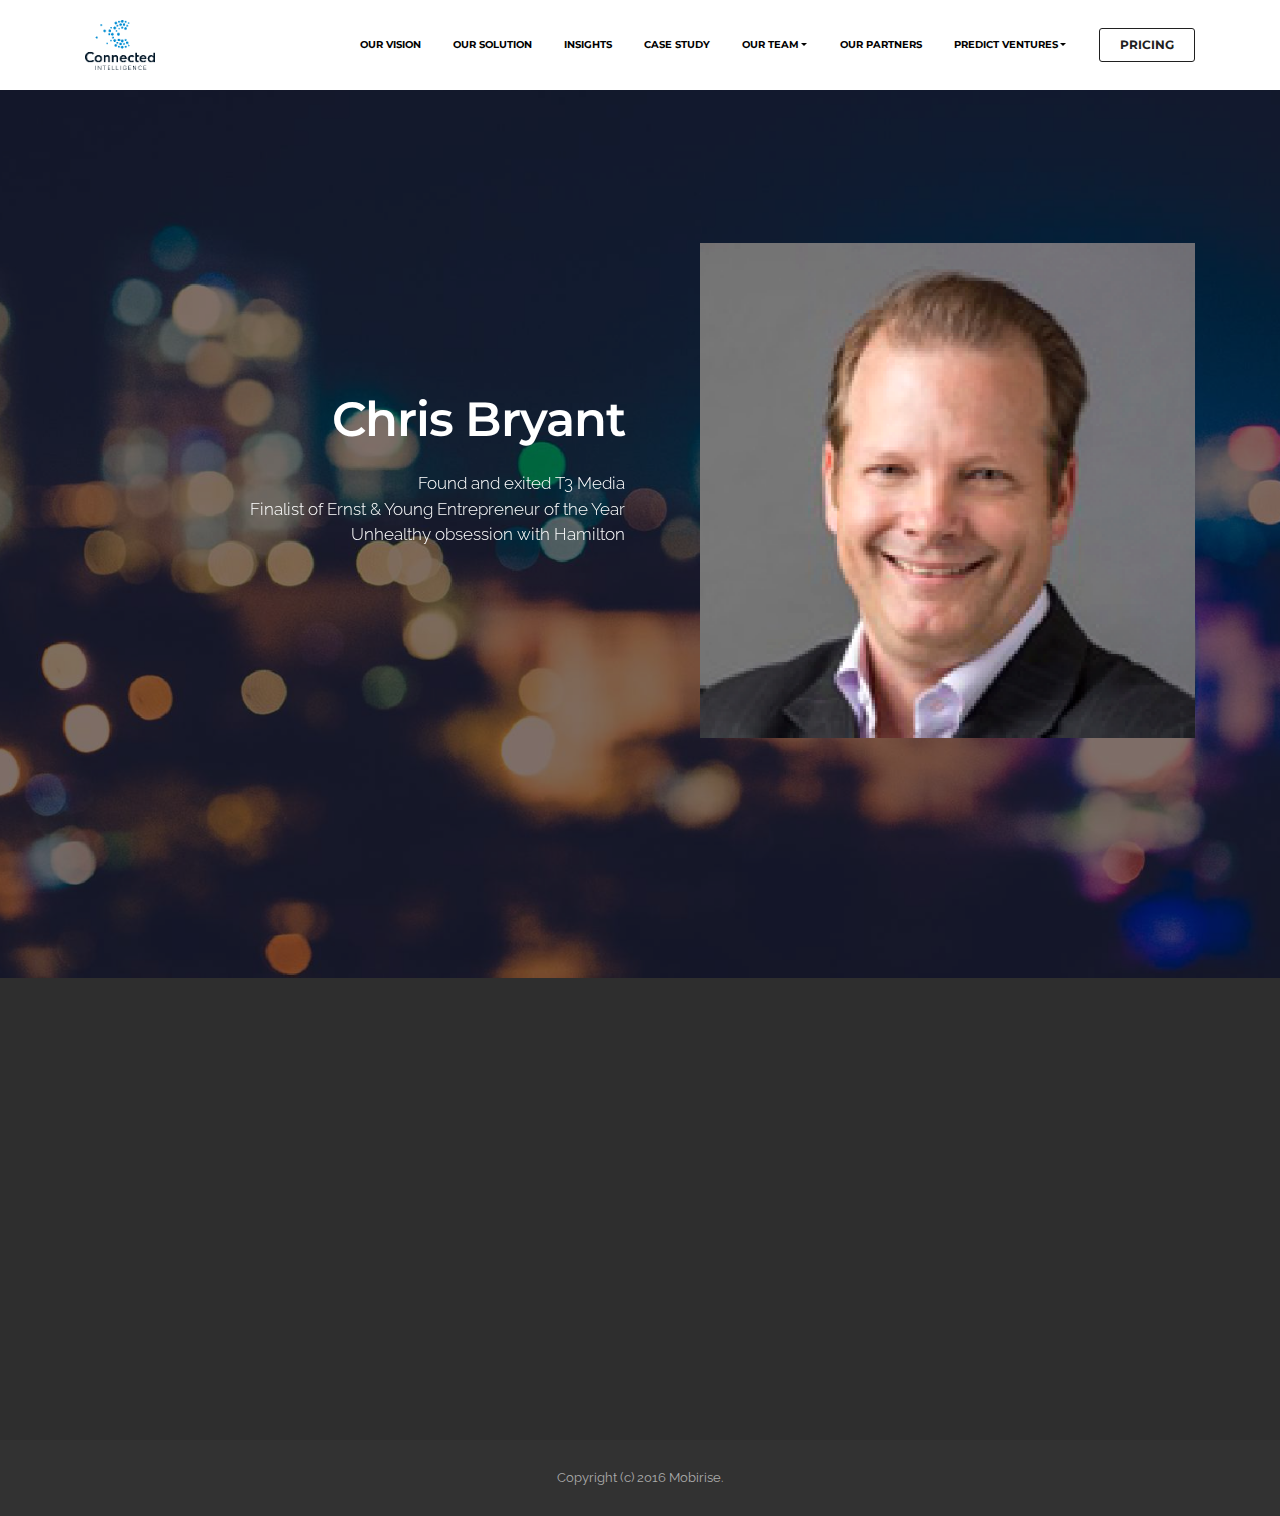
==== ChrisBryant.html @ 26e92617 "create github pages" ====
<!DOCTYPE html>
<html>
<head>
  <!-- Site made with Mobirise Website Builder v3.12.1, https://mobirise.com -->
  <meta charset="UTF-8">
  <meta http-equiv="X-UA-Compatible" content="IE=edge">
  <meta name="generator" content="Mobirise v3.12.1, mobirise.com">
  <meta name="viewport" content="width=device-width, initial-scale=1">
  <link rel="shortcut icon" href="assets/images/ci-logo-1-178x128.png" type="image/x-icon">
  <meta name="description" content="Web Maker Description">
  <title>Chris Bryant</title>
  <link rel="stylesheet" href="https://fonts.googleapis.com/css?family=Lora:400,700,400italic,700italic&amp;subset=latin">
  <link rel="stylesheet" href="https://fonts.googleapis.com/css?family=Montserrat:400,700">
  <link rel="stylesheet" href="https://fonts.googleapis.com/css?family=Raleway:100,100i,200,200i,300,300i,400,400i,500,500i,600,600i,700,700i,800,800i,900,900i">
  <link rel="stylesheet" href="assets/bootstrap-material-design-font/css/material.css">
  <link rel="stylesheet" href="assets/tether/tether.min.css">
  <link rel="stylesheet" href="assets/bootstrap/css/bootstrap.min.css">
  <link rel="stylesheet" href="assets/animate.css/animate.min.css">
  <link rel="stylesheet" href="assets/dropdown/css/style.css">
  <link rel="stylesheet" href="assets/theme/css/style.css">
  <link rel="stylesheet" href="assets/mobirise/css/mbr-additional.css" type="text/css">
  
  
  
</head>
<body>
<section id="menu-y">

    <nav class="navbar navbar-dropdown navbar-fixed-top">
        <div class="container">

            <div class="mbr-table">
                <div class="mbr-table-cell">

                    <div class="navbar-brand">
                        <a href="Home.html" class="navbar-logo"><img src="assets/images/ci-logo-1-178x128.png" alt="Mobirise"></a>
                        
                    </div>

                </div>
                <div class="mbr-table-cell">

                    <button class="navbar-toggler pull-xs-right hidden-md-up" type="button" data-toggle="collapse" data-target="#exCollapsingNavbar">
                        <div class="hamburger-icon"></div>
                    </button>

                    <ul class="nav-dropdown collapse pull-xs-right nav navbar-nav navbar-toggleable-sm" id="exCollapsingNavbar"><li class="nav-item"><a class="nav-link link" href="index.html#header5-0">OUR VISION</a></li><li class="nav-item"><a class="nav-link link" href="index.html#slider-5">OUR SOLUTION</a></li><li class="nav-item"><a class="nav-link link" href="index.html#slider-1c">INSIGHTS</a></li><li class="nav-item"><a class="nav-link link" href="https://mobirise.com/">CASE STUDY</a></li><li class="nav-item dropdown"><a class="nav-link link dropdown-toggle" href="index.html#features1-3" data-toggle="dropdown-submenu" aria-expanded="false">OUR TEAM</a><div class="dropdown-menu"><a class="dropdown-item" href="Edvincent.html">Ed Vincent&nbsp;</a><a class="dropdown-item" href="ChrisBryant.html">Chris Bryant</a><a class="dropdown-item" href="Jeffmarcus.html">Jeff Marcus</a></div></li><li class="nav-item"><a class="nav-link link" href="Home.html#header2-1b">OUR PARTNERS</a></li><li class="nav-item dropdown"><a class="nav-link link dropdown-toggle" href="https://mobirise.com/" aria-expanded="false" data-toggle="dropdown-submenu">PREDICT VENTURES</a><div class="dropdown-menu"><a class="dropdown-item" href="http://simplypredict.com/" target="_blank">PREDICT</a><a class="dropdown-item" href="http://datanrich.com/" target="_blank">nRich</a><a class="dropdown-item" href="http://www.audiencevc.com/" target="_blank">AUDIENCE VENTURES</a></div></li><li class="nav-item nav-btn"><a class="nav-link btn btn-black-outline btn-black" href="Pricing.html">PRICING</a></li></ul>
                    <button hidden="" class="navbar-toggler navbar-close" type="button" data-toggle="collapse" data-target="#exCollapsingNavbar">
                        <div class="close-icon"></div>
                    </button>

                </div>
            </div>

        </div>
    </nav>

</section>

<section class="engine"><a rel="external" href="https://mobirise.com">Web Site Generator</a></section><section class="mbr-section mbr-parallax-background mbr-after-navbar" id="msg-box7-19" style="background-image: url(assets/images/mbr-1-2000x1190.jpg); padding-top: 240px; padding-bottom: 240px;">

    <div class="mbr-overlay" style="opacity: 0.5; background-color: rgb(0, 0, 0);">
    </div>
    <div class="container">
        <div class="row">
            <div class="mbr-table-md-up">

              

              <div class="mbr-table-cell col-md-5 text-xs-center text-md-right content-size">
                  <h3 class="mbr-section-title display-2">Chris Bryant</h3>
                  <div class="lead">

                    <p>Found and exited T3 Media <br>Finalist of Ernst &amp; Young Entrepreneur of the Year <br>Unhealthy obsession with Hamilton<br></p>

                  </div>

                  
              </div>


              


              <div class="mbr-table-cell mbr-left-padding-md-up mbr-valign-top col-md-7 image-size" style="width: 50%;">
                  <div class="mbr-figure"><img src="assets/images/chris-bryant-600x600.png"></div>
              </div>

            </div>
        </div>
    </div>

</section>

<section class="mbr-footer footer4 mbr-section mbr-section-md-padding" id="contacts4-10" style="background-color: rgb(46, 46, 46); padding-top: 90px; padding-bottom: 90px;">
    
    <div class="container">
        <div class="mbr-contacts row">
            <div class="col-sm-8">
                <div class="row">
                    <div class="col-sm-6">
                        <p><strong>Address</strong><br>62 Pearl St FLR 2<br>New York, NY 10004<br><br><br>
<strong>Contacts</strong><br>
Email: info@connectedintelligence.com<br>
Phone: +1 (0) 000 0000 001<br>
Fax: +1 (0) 000 0000 002</p>
                    </div>
                    <div class="col-sm-6"></div>
                </div>
            </div>
            <div class="col-sm-4" data-form-type="formoid">
                <div data-form-alert="true">
                    <div hidden="" data-form-alert-success="true">Thanks for filling out form!</div>
                </div>
                <form action="https://mobirise.com/" method="post" data-form-title="MESSAGE">
                    <input type="hidden" value="ZbKJXA0Q9zuIdJBtMzCVOaGW69FnRRjOT7hQnh+t3dlH+DFok/CbhLWpVFhLN/QSmS0xrvn0TZqr/0aFI5tG3QpndUw8sVOvdB++qakditY4wIszyBvBvQSwi9dMEzgO" data-form-email="true">
                    
                    <div class="form-group">
                        <label class="form-control-label" for="contacts4-10-email">Email<span class="form-asterisk">*</span></label>
                        <input type="email" class="form-control input-sm input-inverse" name="email" required="" data-form-field="Email" id="contacts4-10-email">
                    </div>
                    
                    <div class="form-group">
                        <label class="form-control-label" for="contacts4-10-message">Message</label>
                        <textarea class="form-control input-sm input-inverse" name="message" data-form-field="Message" rows="4" id="contacts4-10-message"></textarea>
                    </div>
                    <div class="mbr-buttons mbr-buttons--right btn-inverse"><button type="submit" class="btn btn-sm btn-black">Contact us</button></div>
                </form>
            </div>
        </div>
    </div>
</section>

<footer class="mbr-small-footer mbr-section mbr-section-nopadding" id="footer1-z" style="background-color: rgb(50, 50, 50); padding-top: 1.75rem; padding-bottom: 1.75rem;">
    
    <div class="container">
        <p class="text-xs-center">Copyright (c) 2016 Mobirise.</p>
    </div>
</footer>


  <script src="assets/web/assets/jquery/jquery.min.js"></script>
  <script src="assets/tether/tether.min.js"></script>
  <script src="assets/bootstrap/js/bootstrap.min.js"></script>
  <script src="assets/smooth-scroll/smooth-scroll.js"></script>
  <script src="assets/jarallax/jarallax.js"></script>
  <script src="assets/viewport-checker/jquery.viewportchecker.js"></script>
  <script src="assets/dropdown/js/script.min.js"></script>
  <script src="assets/touch-swipe/jquery.touch-swipe.min.js"></script>
  <script src="assets/theme/js/script.js"></script>
  <script src="assets/formoid/formoid.min.js"></script>
  
  
  <input name="animation" type="hidden">
  </body>
</html>
---- assets/bootstrap-material-design-font/css/material.css ----
@font-face {
  font-family: 'Material-Design-Icons';
  src: url('../fonts/Material-Design-Icons.eot?3ocs8m');
  src: url('../fonts/Material-Design-Icons.eot?#iefix3ocs8m') format('embedded-opentype'), url('../fonts/Material-Design-Icons.woff?3ocs8m') format('woff'), url('../fonts/Material-Design-Icons.ttf?3ocs8m') format('truetype'), url('../fonts/Material-Design-Icons.svg?3ocs8m#Material-Design-Icons') format('svg');
  font-weight: normal;
  font-style: normal;
}
[class^="mdi-"],
[class*="mdi-"] {
  speak: none;
  display: inline-block;
  font-style: normal;
  font-variant:normal;
  font-weight:normal;
  /*font-size:24px;*/
  line-height:1;
  font-family:'Material-Design-Icons' !important;
  text-rendering: auto;
  
  -webkit-font-smoothing: antialiased;
  -moz-osx-font-smoothing: grayscale;
  -webkit-transform: translate(0, 0);
      -ms-transform: translate(0, 0);
          transform: translate(0, 0);
}
[class^="mdi-"]:before,
[class*="mdi-"]:before {
  display: inline-block;
  speak: none;
  text-decoration: inherit;
}
[class^="mdi-"].pull-left,
[class*="mdi-"].pull-left {
  margin-right: .3em;
}
[class^="mdi-"].pull-right,
[class*="mdi-"].pull-right {
  margin-left: .3em;
}
[class^="mdi-"].mdi-lg:before,
[class*="mdi-"].mdi-lg:before,
[class^="mdi-"].mdi-lg:after,
[class*="mdi-"].mdi-lg:after {
  font-size: 1.33333333em;
  line-height: 0.75em;
  vertical-align: -15%;
}
[class^="mdi-"].mdi-2x:before,
[class*="mdi-"].mdi-2x:before,
[class^="mdi-"].mdi-2x:after,
[class*="mdi-"].mdi-2x:after {
  font-size: 2em;
}
[class^="mdi-"].mdi-3x:before,
[class*="mdi-"].mdi-3x:before,
[class^="mdi-"].mdi-3x:after,
[class*="mdi-"].mdi-3x:after {
  font-size: 3em;
}
[class^="mdi-"].mdi-4x:before,
[class*="mdi-"].mdi-4x:before,
[class^="mdi-"].mdi-4x:after,
[class*="mdi-"].mdi-4x:after {
  font-size: 4em;
}
[class^="mdi-"].mdi-5x:before,
[class*="mdi-"].mdi-5x:before,
[class^="mdi-"].mdi-5x:after,
[class*="mdi-"].mdi-5x:after {
  font-size: 5em;
}
[class^="mdi-device-signal-cellular-"]:after,
[class^="mdi-device-battery-"]:after,
[class^="mdi-device-battery-charging-"]:after,
[class^="mdi-device-signal-cellular-connected-no-internet-"]:after,
[class^="mdi-device-signal-wifi-"]:after,
[class^="mdi-device-signal-wifi-statusbar-not-connected"]:after,
.mdi-device-network-wifi:after {
  opacity: .3;
  position: absolute;
  left: 0;
  top: 0;
  z-index: 1;
  display: inline-block;
  speak: none;
  text-decoration: inherit;
}
[class^="mdi-device-signal-cellular-"]:after {
  content: "\e758";
}
[class^="mdi-device-battery-"]:after {
  content: "\e735";
}
[class^="mdi-device-battery-charging-"]:after {
  content: "\e733";
}
[class^="mdi-device-signal-cellular-connected-no-internet-"]:after {
  content: "\e75d";
}
[class^="mdi-device-signal-wifi-"]:after,
.mdi-device-network-wifi:after {
  content: "\e765";
}
[class^="mdi-device-signal-wifi-statusbasr-not-connected"]:after {
  content: "\e8f7";
}
.mdi-device-signal-cellular-off:after,
.mdi-device-signal-cellular-null:after,
.mdi-device-signal-cellular-no-sim:after,
.mdi-device-signal-wifi-off:after,
.mdi-device-signal-wifi-4-bar:after,
.mdi-device-signal-cellular-4-bar:after,
.mdi-device-battery-alert:after,
.mdi-device-signal-cellular-connected-no-internet-4-bar:after,
.mdi-device-battery-std:after,
.mdi-device-battery-full .mdi-device-battery-unknown:after {
  content: "";
}
.mdi-fw {
  width: 1.28571429em;
  text-align: center;
}
.mdi-ul {
  padding-left: 0;
  margin-left: 2.14285714em;
  list-style-type: none;
}
.mdi-ul > li {
  position: relative;
}
.mdi-li {
  position: absolute;
  left: -2.14285714em;
  width: 2.14285714em;
  top: 0.14285714em;
  text-align: center;
}
.mdi-li.mdi-lg {
  left: -1.85714286em;
}
.mdi-border {
  padding: .2em .25em .15em;
  border: solid 0.08em #eeeeee;
  border-radius: .1em;
}
.mdi-spin {
  -webkit-animation: mdi-spin 2s infinite linear;
  animation: mdi-spin 2s infinite linear;
  -webkit-transform-origin: 50% 50%;
  -ms-transform-origin: 50% 50%;
      transform-origin: 50% 50%;
}
.mdi-pulse {
  -webkit-animation: mdi-spin 1s steps(8) infinite;
  animation: mdi-spin 1s steps(8) infinite;
  -webkit-transform-origin: 50% 50%;
  -ms-transform-origin: 50% 50%;
      transform-origin: 50% 50%;
}
@-webkit-keyframes mdi-spin {
  0% {
    -webkit-transform: rotate(0deg);
    transform: rotate(0deg);
  }
  100% {
    -webkit-transform: rotate(359deg);
    transform: rotate(359deg);
  }
}
@keyframes mdi-spin {
  0% {
    -webkit-transform: rotate(0deg);
    transform: rotate(0deg);
  }
  100% {
    -webkit-transform: rotate(359deg);
    transform: rotate(359deg);
  }
}
.mdi-rotate-90 {
  filter: progid:DXImageTransform.Microsoft.BasicImage(rotation=1);
  -webkit-transform: rotate(90deg);
  -ms-transform: rotate(90deg);
  transform: rotate(90deg);
}
.mdi-rotate-180 {
  filter: progid:DXImageTransform.Microsoft.BasicImage(rotation=2);
  -webkit-transform: rotate(180deg);
  -ms-transform: rotate(180deg);
  transform: rotate(180deg);
}
.mdi-rotate-270 {
  filter: progid:DXImageTransform.Microsoft.BasicImage(rotation=3);
  -webkit-transform: rotate(270deg);
  -ms-transform: rotate(270deg);
  transform: rotate(270deg);
}
.mdi-flip-horizontal {
  filter: progid:DXImageTransform.Microsoft.BasicImage(rotation=0, mirror=1);
  -webkit-transform: scale(-1, 1);
  -ms-transform: scale(-1, 1);
  transform: scale(-1, 1);
}
.mdi-flip-vertical {
  filter: progid:DXImageTransform.Microsoft.BasicImage(rotation=2, mirror=1);
  -webkit-transform: scale(1, -1);
  -ms-transform: scale(1, -1);
  transform: scale(1, -1);
}
:root .mdi-rotate-90,
:root .mdi-rotate-180,
:root .mdi-rotate-270,
:root .mdi-flip-horizontal,
:root .mdi-flip-vertical {
  -webkit-filter: none;
          filter: none;
}
.mdi-stack {
  position: relative;
  display: inline-block;
  width: 2em;
  height: 2em;
  line-height: 2em;
  vertical-align: middle;
}
.mdi-stack-1x,
.mdi-stack-2x {
  position: absolute;
  left: 0;
  width: 100%;
  text-align: center;
}
.mdi-stack-1x {
  line-height: inherit;
}
.mdi-stack-2x {
  font-size: 2em;
}
.mdi-inverse {
  color: #ffffff;
}
/* Start Icons */
.mdi-action-3d-rotation:before {
  content: "\e600";
}
.mdi-action-accessibility:before {
  content: "\e601";
}
.mdi-action-account-balance-wallet:before {
  content: "\e602";
}
.mdi-action-account-balance:before {
  content: "\e603";
}
.mdi-action-account-box:before {
  content: "\e604";
}
.mdi-action-account-child:before {
  content: "\e605";
}
.mdi-action-account-circle:before {
  content: "\e606";
}
.mdi-action-add-shopping-cart:before {
  content: "\e607";
}
.mdi-action-alarm-add:before {
  content: "\e608";
}
.mdi-action-alarm-off:before {
  content: "\e609";
}
.mdi-action-alarm-on:before {
  content: "\e60a";
}
.mdi-action-alarm:before {
  content: "\e60b";
}
.mdi-action-android:before {
  content: "\e60c";
}
.mdi-action-announcement:before {
  content: "\e60d";
}
.mdi-action-aspect-ratio:before {
  content: "\e60e";
}
.mdi-action-assessment:before {
  content: "\e60f";
}
.mdi-action-assignment-ind:before {
  content: "\e610";
}
.mdi-action-assignment-late:before {
  content: "\e611";
}
.mdi-action-assignment-return:before {
  content: "\e612";
}
.mdi-action-assignment-returned:before {
  content: "\e613";
}
.mdi-action-assignment-turned-in:before {
  content: "\e614";
}
.mdi-action-assignment:before {
  content: "\e615";
}
.mdi-action-autorenew:before {
  content: "\e616";
}
.mdi-action-backup:before {
  content: "\e617";
}
.mdi-action-book:before {
  content: "\e618";
}
.mdi-action-bookmark-outline:before {
  content: "\e619";
}
.mdi-action-bookmark:before {
  content: "\e61a";
}
.mdi-action-bug-report:before {
  content: "\e61b";
}
.mdi-action-cached:before {
  content: "\e61c";
}
.mdi-action-check-circle:before {
  content: "\e61d";
}
.mdi-action-class:before {
  content: "\e61e";
}
.mdi-action-credit-card:before {
  content: "\e61f";
}
.mdi-action-dashboard:before {
  content: "\e620";
}
.mdi-action-delete:before {
  content: "\e621";
}
.mdi-action-description:before {
  content: "\e622";
}
.mdi-action-dns:before {
  content: "\e623";
}
.mdi-action-done-all:before {
  content: "\e624";
}
.mdi-action-done:before {
  content: "\e625";
}
.mdi-action-event:before {
  content: "\e626";
}
.mdi-action-exit-to-app:before {
  content: "\e627";
}
.mdi-action-explore:before {
  content: "\e628";
}
.mdi-action-extension:before {
  content: "\e629";
}
.mdi-action-face-unlock:before {
  content: "\e62a";
}
.mdi-action-favorite-outline:before {
  content: "\e62b";
}
.mdi-action-favorite:before {
  content: "\e62c";
}
.mdi-action-find-in-page:before {
  content: "\e62d";
}
.mdi-action-find-replace:before {
  content: "\e62e";
}
.mdi-action-flip-to-back:before {
  content: "\e62f";
}
.mdi-action-flip-to-front:before {
  content: "\e630";
}
.mdi-action-get-app:before {
  content: "\e631";
}
.mdi-action-grade:before {
  content: "\e632";
}
.mdi-action-group-work:before {
  content: "\e633";
}
.mdi-action-help:before {
  content: "\e634";
}
.mdi-action-highlight-remove:before {
  content: "\e635";
}
.mdi-action-history:before {
  content: "\e636";
}
.mdi-action-home:before {
  content: "\e637";
}
.mdi-action-https:before {
  content: "\e638";
}
.mdi-action-info-outline:before {
  content: "\e639";
}
.mdi-action-info:before {
  content: "\e63a";
}
.mdi-action-input:before {
  content: "\e63b";
}
.mdi-action-invert-colors:before {
  content: "\e63c";
}
.mdi-action-label-outline:before {
  content: "\e63d";
}
.mdi-action-label:before {
  content: "\e63e";
}
.mdi-action-language:before {
  content: "\e63f";
}
.mdi-action-launch:before {
  content: "\e640";
}
.mdi-action-list:before {
  content: "\e641";
}
.mdi-action-lock-open:before {
  content: "\e642";
}
.mdi-action-lock-outline:before {
  content: "\e643";
}
.mdi-action-lock:before {
  content: "\e644";
}
.mdi-action-loyalty:before {
  content: "\e645";
}
.mdi-action-markunread-mailbox:before {
  content: "\e646";
}
.mdi-action-note-add:before {
  content: "\e647";
}
.mdi-action-open-in-browser:before {
  content: "\e648";
}
.mdi-action-open-in-new:before {
  content: "\e649";
}
.mdi-action-open-with:before {
  content: "\e64a";
}
.mdi-action-pageview:before {
  content: "\e64b";
}
.mdi-action-payment:before {
  content: "\e64c";
}
.mdi-action-perm-camera-mic:before {
  content: "\e64d";
}
.mdi-action-perm-contact-cal:before {
  content: "\e64e";
}
.mdi-action-perm-data-setting:before {
  content: "\e64f";
}
.mdi-action-perm-device-info:before {
  content: "\e650";
}
.mdi-action-perm-identity:before {
  content: "\e651";
}
.mdi-action-perm-media:before {
  content: "\e652";
}
.mdi-action-perm-phone-msg:before {
  content: "\e653";
}
.mdi-action-perm-scan-wifi:before {
  content: "\e654";
}
.mdi-action-picture-in-picture:before {
  content: "\e655";
}
.mdi-action-polymer:before {
  content: "\e656";
}
.mdi-action-print:before {
  content: "\e657";
}
.mdi-action-query-builder:before {
  content: "\e658";
}
.mdi-action-question-answer:before {
  content: "\e659";
}
.mdi-action-receipt:before {
  content: "\e65a";
}
.mdi-action-redeem:before {
  content: "\e65b";
}
.mdi-action-reorder:before {
  content: "\e65c";
}
.mdi-action-report-problem:before {
  content: "\e65d";
}
.mdi-action-restore:before {
  content: "\e65e";
}
.mdi-action-room:before {
  content: "\e65f";
}
.mdi-action-schedule:before {
  content: "\e660";
}
.mdi-action-search:before {
  content: "\e661";
}
.mdi-action-settings-applications:before {
  content: "\e662";
}
.mdi-action-settings-backup-restore:before {
  content: "\e663";
}
.mdi-action-settings-bluetooth:before {
  content: "\e664";
}
.mdi-action-settings-cell:before {
  content: "\e665";
}
.mdi-action-settings-display:before {
  content: "\e666";
}
.mdi-action-settings-ethernet:before {
  content: "\e667";
}
.mdi-action-settings-input-antenna:before {
  content: "\e668";
}
.mdi-action-settings-input-component:before {
  content: "\e669";
}
.mdi-action-settings-input-composite:before {
  content: "\e66a";
}
.mdi-action-settings-input-hdmi:before {
  content: "\e66b";
}
.mdi-action-settings-input-svideo:before {
  content: "\e66c";
}
.mdi-action-settings-overscan:before {
  content: "\e66d";
}
.mdi-action-settings-phone:before {
  content: "\e66e";
}
.mdi-action-settings-power:before {
  content: "\e66f";
}
.mdi-action-settings-remote:before {
  content: "\e670";
}
.mdi-action-settings-voice:before {
  content: "\e671";
}
.mdi-action-settings:before {
  content: "\e672";
}
.mdi-action-shop-two:before {
  content: "\e673";
}
.mdi-action-shop:before {
  content: "\e674";
}
.mdi-action-shopping-basket:before {
  content: "\e675";
}
.mdi-action-shopping-cart:before {
  content: "\e676";
}
.mdi-action-speaker-notes:before {
  content: "\e677";
}
.mdi-action-spellcheck:before {
  content: "\e678";
}
.mdi-action-star-rate:before {
  content: "\e679";
}
.mdi-action-stars:before {
  content: "\e67a";
}
.mdi-action-store:before {
  content: "\e67b";
}
.mdi-action-subject:before {
  content: "\e67c";
}
.mdi-action-supervisor-account:before {
  content: "\e67d";
}
.mdi-action-swap-horiz:before {
  content: "\e67e";
}
.mdi-action-swap-vert-circle:before {
  content: "\e67f";
}
.mdi-action-swap-vert:before {
  content: "\e680";
}
.mdi-action-system-update-tv:before {
  content: "\e681";
}
.mdi-action-tab-unselected:before {
  content: "\e682";
}
.mdi-action-tab:before {
  content: "\e683";
}
.mdi-action-theaters:before {
  content: "\e684";
}
.mdi-action-thumb-down:before {
  content: "\e685";
}
.mdi-action-thumb-up:before {
  content: "\e686";
}
.mdi-action-thumbs-up-down:before {
  content: "\e687";
}
.mdi-action-toc:before {
  content: "\e688";
}
.mdi-action-today:before {
  content: "\e689";
}
.mdi-action-track-changes:before {
  content: "\e68a";
}
.mdi-action-translate:before {
  content: "\e68b";
}
.mdi-action-trending-down:before {
  content: "\e68c";
}
.mdi-action-trending-neutral:before {
  content: "\e68d";
}
.mdi-action-trending-up:before {
  content: "\e68e";
}
.mdi-action-turned-in-not:before {
  content: "\e68f";
}
.mdi-action-turned-in:before {
  content: "\e690";
}
.mdi-action-verified-user:before {
  content: "\e691";
}
.mdi-action-view-agenda:before {
  content: "\e692";
}
.mdi-action-view-array:before {
  content: "\e693";
}
.mdi-action-view-carousel:before {
  content: "\e694";
}
.mdi-action-view-column:before {
  content: "\e695";
}
.mdi-action-view-day:before {
  content: "\e696";
}
.mdi-action-view-headline:before {
  content: "\e697";
}
.mdi-action-view-list:before {
  content: "\e698";
}
.mdi-action-view-module:before {
  content: "\e699";
}
.mdi-action-view-quilt:before {
  content: "\e69a";
}
.mdi-action-view-stream:before {
  content: "\e69b";
}
.mdi-action-view-week:before {
  content: "\e69c";
}
.mdi-action-visibility-off:before {
  content: "\e69d";
}
.mdi-action-visibility:before {
  content: "\e69e";
}
.mdi-action-wallet-giftcard:before {
  content: "\e69f";
}
.mdi-action-wallet-membership:before {
  content: "\e6a0";
}
.mdi-action-wallet-travel:before {
  content: "\e6a1";
}
.mdi-action-work:before {
  content: "\e6a2";
}
.mdi-alert-error:before {
  content: "\e6a3";
}
.mdi-alert-warning:before {
  content: "\e6a4";
}
.mdi-av-album:before {
  content: "\e6a5";
}
.mdi-av-closed-caption:before {
  content: "\e6a6";
}
.mdi-av-equalizer:before {
  content: "\e6a7";
}
.mdi-av-explicit:before {
  content: "\e6a8";
}
.mdi-av-fast-forward:before {
  content: "\e6a9";
}
.mdi-av-fast-rewind:before {
  content: "\e6aa";
}
.mdi-av-games:before {
  content: "\e6ab";
}
.mdi-av-hearing:before {
  content: "\e6ac";
}
.mdi-av-high-quality:before {
  content: "\e6ad";
}
.mdi-av-loop:before {
  content: "\e6ae";
}
.mdi-av-mic-none:before {
  content: "\e6af";
}
.mdi-av-mic-off:before {
  content: "\e6b0";
}
.mdi-av-mic:before {
  content: "\e6b1";
}
.mdi-av-movie:before {
  content: "\e6b2";
}
.mdi-av-my-library-add:before {
  content: "\e6b3";
}
.mdi-av-my-library-books:before {
  content: "\e6b4";
}
.mdi-av-my-library-music:before {
  content: "\e6b5";
}
.mdi-av-new-releases:before {
  content: "\e6b6";
}
.mdi-av-not-interested:before {
  content: "\e6b7";
}
.mdi-av-pause-circle-fill:before {
  content: "\e6b8";
}
.mdi-av-pause-circle-outline:before {
  content: "\e6b9";
}
.mdi-av-pause:before {
  content: "\e6ba";
}
.mdi-av-play-arrow:before {
  content: "\e6bb";
}
.mdi-av-play-circle-fill:before {
  content: "\e6bc";
}
.mdi-av-play-circle-outline:before {
  content: "\e6bd";
}
.mdi-av-play-shopping-bag:before {
  content: "\e6be";
}
.mdi-av-playlist-add:before {
  content: "\e6bf";
}
.mdi-av-queue-music:before {
  content: "\e6c0";
}
.mdi-av-queue:before {
  content: "\e6c1";
}
.mdi-av-radio:before {
  content: "\e6c2";
}
.mdi-av-recent-actors:before {
  content: "\e6c3";
}
.mdi-av-repeat-one:before {
  content: "\e6c4";
}
.mdi-av-repeat:before {
  content: "\e6c5";
}
.mdi-av-replay:before {
  content: "\e6c6";
}
.mdi-av-shuffle:before {
  content: "\e6c7";
}
.mdi-av-skip-next:before {
  content: "\e6c8";
}
.mdi-av-skip-previous:before {
  content: "\e6c9";
}
.mdi-av-snooze:before {
  content: "\e6ca";
}
.mdi-av-stop:before {
  content: "\e6cb";
}
.mdi-av-subtitles:before {
  content: "\e6cc";
}
.mdi-av-surround-sound:before {
  content: "\e6cd";
}
.mdi-av-timer:before {
  content: "\e6ce";
}
.mdi-av-video-collection:before {
  content: "\e6cf";
}
.mdi-av-videocam-off:before {
  content: "\e6d0";
}
.mdi-av-videocam:before {
  content: "\e6d1";
}
.mdi-av-volume-down:before {
  content: "\e6d2";
}
.mdi-av-volume-mute:before {
  content: "\e6d3";
}
.mdi-av-volume-off:before {
  content: "\e6d4";
}
.mdi-av-volume-up:before {
  content: "\e6d5";
}
.mdi-av-web:before {
  content: "\e6d6";
}
.mdi-communication-business:before {
  content: "\e6d7";
}
.mdi-communication-call-end:before {
  content: "\e6d8";
}
.mdi-communication-call-made:before {
  content: "\e6d9";
}
.mdi-communication-call-merge:before {
  content: "\e6da";
}
.mdi-communication-call-missed:before {
  content: "\e6db";
}
.mdi-communication-call-received:before {
  content: "\e6dc";
}
.mdi-communication-call-split:before {
  content: "\e6dd";
}
.mdi-communication-call:before {
  content: "\e6de";
}
.mdi-communication-chat:before {
  content: "\e6df";
}
.mdi-communication-clear-all:before {
  content: "\e6e0";
}
.mdi-communication-comment:before {
  content: "\e6e1";
}
.mdi-communication-contacts:before {
  content: "\e6e2";
}
.mdi-communication-dialer-sip:before {
  content: "\e6e3";
}
.mdi-communication-dialpad:before {
  content: "\e6e4";
}
.mdi-communication-dnd-on:before {
  content: "\e6e5";
}
.mdi-communication-email:before {
  content: "\e6e6";
}
.mdi-communication-forum:before {
  content: "\e6e7";
}
.mdi-communication-import-export:before {
  content: "\e6e8";
}
.mdi-communication-invert-colors-off:before {
  content: "\e6e9";
}
.mdi-communication-invert-colors-on:before {
  content: "\e6ea";
}
.mdi-communication-live-help:before {
  content: "\e6eb";
}
.mdi-communication-location-off:before {
  content: "\e6ec";
}
.mdi-communication-location-on:before {
  content: "\e6ed";
}
.mdi-communication-message:before {
  content: "\e6ee";
}
.mdi-communication-messenger:before {
  content: "\e6ef";
}
.mdi-communication-no-sim:before {
  content: "\e6f0";
}
.mdi-communication-phone:before {
  content: "\e6f1";
}
.mdi-communication-portable-wifi-off:before {
  content: "\e6f2";
}
.mdi-communication-quick-contacts-dialer:before {
  content: "\e6f3";
}
.mdi-communication-quick-contacts-mail:before {
  content: "\e6f4";
}
.mdi-communication-ring-volume:before {
  content: "\e6f5";
}
.mdi-communication-stay-current-landscape:before {
  content: "\e6f6";
}
.mdi-communication-stay-current-portrait:before {
  content: "\e6f7";
}
.mdi-communication-stay-primary-landscape:before {
  content: "\e6f8";
}
.mdi-communication-stay-primary-portrait:before {
  content: "\e6f9";
}
.mdi-communication-swap-calls:before {
  content: "\e6fa";
}
.mdi-communication-textsms:before {
  content: "\e6fb";
}
.mdi-communication-voicemail:before {
  content: "\e6fc";
}
.mdi-communication-vpn-key:before {
  content: "\e6fd";
}
.mdi-content-add-box:before {
  content: "\e6fe";
}
.mdi-content-add-circle-outline:before {
  content: "\e6ff";
}
.mdi-content-add-circle:before {
  content: "\e700";
}
.mdi-content-add:before {
  content: "\e701";
}
.mdi-content-archive:before {
  content: "\e702";
}
.mdi-content-backspace:before {
  content: "\e703";
}
.mdi-content-block:before {
  content: "\e704";
}
.mdi-content-clear:before {
  content: "\e705";
}
.mdi-content-content-copy:before {
  content: "\e706";
}
.mdi-content-content-cut:before {
  content: "\e707";
}
.mdi-content-content-paste:before {
  content: "\e708";
}
.mdi-content-create:before {
  content: "\e709";
}
.mdi-content-drafts:before {
  content: "\e70a";
}
.mdi-content-filter-list:before {
  content: "\e70b";
}
.mdi-content-flag:before {
  content: "\e70c";
}
.mdi-content-forward:before {
  content: "\e70d";
}
.mdi-content-gesture:before {
  content: "\e70e";
}
.mdi-content-inbox:before {
  content: "\e70f";
}
.mdi-content-link:before {
  content: "\e710";
}
.mdi-content-mail:before {
  content: "\e711";
}
.mdi-content-markunread:before {
  content: "\e712";
}
.mdi-content-redo:before {
  content: "\e713";
}
.mdi-content-remove-circle-outline:before {
  content: "\e714";
}
.mdi-content-remove-circle:before {
  content: "\e715";
}
.mdi-content-remove:before {
  content: "\e716";
}
.mdi-content-reply-all:before {
  content: "\e717";
}
.mdi-content-reply:before {
  content: "\e718";
}
.mdi-content-report:before {
  content: "\e719";
}
.mdi-content-save:before {
  content: "\e71a";
}
.mdi-content-select-all:before {
  content: "\e71b";
}
.mdi-content-send:before {
  content: "\e71c";
}
.mdi-content-sort:before {
  content: "\e71d";
}
.mdi-content-text-format:before {
  content: "\e71e";
}
.mdi-content-undo:before {
  content: "\e71f";
}
.mdi-editor-attach-file:before {
  content: "\e776";
}
.mdi-editor-attach-money:before {
  content: "\e777";
}
.mdi-editor-border-all:before {
  content: "\e778";
}
.mdi-editor-border-bottom:before {
  content: "\e779";
}
.mdi-editor-border-clear:before {
  content: "\e77a";
}
.mdi-editor-border-color:before {
  content: "\e77b";
}
.mdi-editor-border-horizontal:before {
  content: "\e77c";
}
.mdi-editor-border-inner:before {
  content: "\e77d";
}
.mdi-editor-border-left:before {
  content: "\e77e";
}
.mdi-editor-border-outer:before {
  content: "\e77f";
}
.mdi-editor-border-right:before {
  content: "\e780";
}
.mdi-editor-border-style:before {
  content: "\e781";
}
.mdi-editor-border-top:before {
  content: "\e782";
}
.mdi-editor-border-vertical:before {
  content: "\e783";
}
.mdi-editor-format-align-center:before {
  content: "\e784";
}
.mdi-editor-format-align-justify:before {
  content: "\e785";
}
.mdi-editor-format-align-left:before {
  content: "\e786";
}
.mdi-editor-format-align-right:before {
  content: "\e787";
}
.mdi-editor-format-bold:before {
  content: "\e788";
}
.mdi-editor-format-clear:before {
  content: "\e789";
}
.mdi-editor-format-color-fill:before {
  content: "\e78a";
}
.mdi-editor-format-color-reset:before {
  content: "\e78b";
}
.mdi-editor-format-color-text:before {
  content: "\e78c";
}
.mdi-editor-format-indent-decrease:before {
  content: "\e78d";
}
.mdi-editor-format-indent-increase:before {
  content: "\e78e";
}
.mdi-editor-format-italic:before {
  content: "\e78f";
}
.mdi-editor-format-line-spacing:before {
  content: "\e790";
}
.mdi-editor-format-list-bulleted:before {
  content: "\e791";
}
.mdi-editor-format-list-numbered:before {
  content: "\e792";
}
.mdi-editor-format-paint:before {
  content: "\e793";
}
.mdi-editor-format-quote:before {
  content: "\e794";
}
.mdi-editor-format-size:before {
  content: "\e795";
}
.mdi-editor-format-strikethrough:before {
  content: "\e796";
}
.mdi-editor-format-textdirection-l-to-r:before {
  content: "\e797";
}
.mdi-editor-format-textdirection-r-to-l:before {
  content: "\e798";
}
.mdi-editor-format-underline:before {
  content: "\e799";
}
.mdi-editor-functions:before {
  content: "\e79a";
}
.mdi-editor-insert-chart:before {
  content: "\e79b";
}
.mdi-editor-insert-comment:before {
  content: "\e79c";
}
.mdi-editor-insert-drive-file:before {
  content: "\e79d";
}
.mdi-editor-insert-emoticon:before {
  content: "\e79e";
}
.mdi-editor-insert-invitation:before {
  content: "\e79f";
}
.mdi-editor-insert-link:before {
  content: "\e7a0";
}
.mdi-editor-insert-photo:before {
  content: "\e7a1";
}
.mdi-editor-merge-type:before {
  content: "\e7a2";
}
.mdi-editor-mode-comment:before {
  content: "\e7a3";
}
.mdi-editor-mode-edit:before {
  content: "\e7a4";
}
.mdi-editor-publish:before {
  content: "\e7a5";
}
.mdi-editor-vertical-align-bottom:before {
  content: "\e7a6";
}
.mdi-editor-vertical-align-center:before {
  content: "\e7a7";
}
.mdi-editor-vertical-align-top:before {
  content: "\e7a8";
}
.mdi-editor-wrap-text:before {
  content: "\e7a9";
}
.mdi-file-attachment:before {
  content: "\e7aa";
}
.mdi-file-cloud-circle:before {
  content: "\e7ab";
}
.mdi-file-cloud-done:before {
  content: "\e7ac";
}
.mdi-file-cloud-download:before {
  content: "\e7ad";
}
.mdi-file-cloud-off:before {
  content: "\e7ae";
}
.mdi-file-cloud-queue:before {
  content: "\e7af";
}
.mdi-file-cloud-upload:before {
  content: "\e7b0";
}
.mdi-file-cloud:before {
  content: "\e7b1";
}
.mdi-file-file-download:before {
  content: "\e7b2";
}
.mdi-file-file-upload:before {
  content: "\e7b3";
}
.mdi-file-folder-open:before {
  content: "\e7b4";
}
.mdi-file-folder-shared:before {
  content: "\e7b5";
}
.mdi-file-folder:before {
  content: "\e7b6";
}
.mdi-device-access-alarm:before {
  content: "\e720";
}
.mdi-device-access-alarms:before {
  content: "\e721";
}
.mdi-device-access-time:before {
  content: "\e722";
}
.mdi-device-add-alarm:before {
  content: "\e723";
}
.mdi-device-airplanemode-off:before {
  content: "\e724";
}
.mdi-device-airplanemode-on:before {
  content: "\e725";
}
.mdi-device-battery-20:before {
  content: "\e726";
}
.mdi-device-battery-30:before {
  content: "\e727";
}
.mdi-device-battery-50:before {
  content: "\e728";
}
.mdi-device-battery-60:before {
  content: "\e729";
}
.mdi-device-battery-80:before {
  content: "\e72a";
}
.mdi-device-battery-90:before {
  content: "\e72b";
}
.mdi-device-battery-alert:before {
  content: "\e72c";
}
.mdi-device-battery-charging-20:before {
  content: "\e72d";
}
.mdi-device-battery-charging-30:before {
  content: "\e72e";
}
.mdi-device-battery-charging-50:before {
  content: "\e72f";
}
.mdi-device-battery-charging-60:before {
  content: "\e730";
}
.mdi-device-battery-charging-80:before {
  content: "\e731";
}
.mdi-device-battery-charging-90:before {
  content: "\e732";
}
.mdi-device-battery-charging-full:before {
  content: "\e733";
}
.mdi-device-battery-full:before {
  content: "\e734";
}
.mdi-device-battery-std:before {
  content: "\e735";
}
.mdi-device-battery-unknown:before {
  content: "\e736";
}
.mdi-device-bluetooth-connected:before {
  content: "\e737";
}
.mdi-device-bluetooth-disabled:before {
  content: "\e738";
}
.mdi-device-bluetooth-searching:before {
  content: "\e739";
}
.mdi-device-bluetooth:before {
  content: "\e73a";
}
.mdi-device-brightness-auto:before {
  content: "\e73b";
}
.mdi-device-brightness-high:before {
  content: "\e73c";
}
.mdi-device-brightness-low:before {
  content: "\e73d";
}
.mdi-device-brightness-medium:before {
  content: "\e73e";
}
.mdi-device-data-usage:before {
  content: "\e73f";
}
.mdi-device-developer-mode:before {
  content: "\e740";
}
.mdi-device-devices:before {
  content: "\e741";
}
.mdi-device-dvr:before {
  content: "\e742";
}
.mdi-device-gps-fixed:before {
  content: "\e743";
}
.mdi-device-gps-not-fixed:before {
  content: "\e744";
}
.mdi-device-gps-off:before {
  content: "\e745";
}
.mdi-device-location-disabled:before {
  content: "\e746";
}
.mdi-device-location-searching:before {
  content: "\e747";
}
.mdi-device-multitrack-audio:before {
  content: "\e748";
}
.mdi-device-network-cell:before {
  content: "\e749";
}
.mdi-device-network-wifi:before {
  content: "\e74a";
}
.mdi-device-nfc:before {
  content: "\e74b";
}
.mdi-device-now-wallpaper:before {
  content: "\e74c";
}
.mdi-device-now-widgets:before {
  content: "\e74d";
}
.mdi-device-screen-lock-landscape:before {
  content: "\e74e";
}
.mdi-device-screen-lock-portrait:before {
  content: "\e74f";
}
.mdi-device-screen-lock-rotation:before {
  content: "\e750";
}
.mdi-device-screen-rotation:before {
  content: "\e751";
}
.mdi-device-sd-storage:before {
  content: "\e752";
}
.mdi-device-settings-system-daydream:before {
  content: "\e753";
}
.mdi-device-signal-cellular-0-bar:before {
  content: "\e754";
}
.mdi-device-signal-cellular-1-bar:before {
  content: "\e755";
}
.mdi-device-signal-cellular-2-bar:before {
  content: "\e756";
}
.mdi-device-signal-cellular-3-bar:before {
  content: "\e757";
}
.mdi-device-signal-cellular-4-bar:before {
  content: "\e758";
}
.mdi-signal-wifi-statusbar-connected-no-internet-after:before {
  content: "\e8f6";
}
.mdi-device-signal-cellular-connected-no-internet-0-bar:before {
  content: "\e759";
}
.mdi-device-signal-cellular-connected-no-internet-1-bar:before {
  content: "\e75a";
}
.mdi-device-signal-cellular-connected-no-internet-2-bar:before {
  content: "\e75b";
}
.mdi-device-signal-cellular-connected-no-internet-3-bar:before {
  content: "\e75c";
}
.mdi-device-signal-cellular-connected-no-internet-4-bar:before {
  content: "\e75d";
}
.mdi-device-signal-cellular-no-sim:before {
  content: "\e75e";
}
.mdi-device-signal-cellular-null:before {
  content: "\e75f";
}
.mdi-device-signal-cellular-off:before {
  content: "\e760";
}
.mdi-device-signal-wifi-0-bar:before {
  content: "\e761";
}
.mdi-device-signal-wifi-1-bar:before {
  content: "\e762";
}
.mdi-device-signal-wifi-2-bar:before {
  content: "\e763";
}
.mdi-device-signal-wifi-3-bar:before {
  content: "\e764";
}
.mdi-device-signal-wifi-4-bar:before {
  content: "\e765";
}
.mdi-device-signal-wifi-off:before {
  content: "\e766";
}
.mdi-device-signal-wifi-statusbar-1-bar:before {
  content: "\e767";
}
.mdi-device-signal-wifi-statusbar-2-bar:before {
  content: "\e768";
}
.mdi-device-signal-wifi-statusbar-3-bar:before {
  content: "\e769";
}
.mdi-device-signal-wifi-statusbar-4-bar:before {
  content: "\e76a";
}
.mdi-device-signal-wifi-statusbar-connected-no-internet-:before {
  content: "\e76b";
}
.mdi-device-signal-wifi-statusbar-connected-no-internet:before {
  content: "\e76f";
}
.mdi-device-signal-wifi-statusbar-connected-no-internet-2:before {
  content: "\e76c";
}
.mdi-device-signal-wifi-statusbar-connected-no-internet-3:before {
  content: "\e76d";
}
.mdi-device-signal-wifi-statusbar-connected-no-internet-4:before {
  content: "\e76e";
}
.mdi-signal-wifi-statusbar-not-connected-after:before {
  content: "\e8f7";
}
.mdi-device-signal-wifi-statusbar-not-connected:before {
  content: "\e770";
}
.mdi-device-signal-wifi-statusbar-null:before {
  content: "\e771";
}
.mdi-device-storage:before {
  content: "\e772";
}
.mdi-device-usb:before {
  content: "\e773";
}
.mdi-device-wifi-lock:before {
  content: "\e774";
}
.mdi-device-wifi-tethering:before {
  content: "\e775";
}
.mdi-hardware-cast-connected:before {
  content: "\e7b7";
}
.mdi-hardware-cast:before {
  content: "\e7b8";
}
.mdi-hardware-computer:before {
  content: "\e7b9";
}
.mdi-hardware-desktop-mac:before {
  content: "\e7ba";
}
.mdi-hardware-desktop-windows:before {
  content: "\e7bb";
}
.mdi-hardware-dock:before {
  content: "\e7bc";
}
.mdi-hardware-gamepad:before {
  content: "\e7bd";
}
.mdi-hardware-headset-mic:before {
  content: "\e7be";
}
.mdi-hardware-headset:before {
  content: "\e7bf";
}
.mdi-hardware-keyboard-alt:before {
  content: "\e7c0";
}
.mdi-hardware-keyboard-arrow-down:before {
  content: "\e7c1";
}
.mdi-hardware-keyboard-arrow-left:before {
  content: "\e7c2";
}
.mdi-hardware-keyboard-arrow-right:before {
  content: "\e7c3";
}
.mdi-hardware-keyboard-arrow-up:before {
  content: "\e7c4";
}
.mdi-hardware-keyboard-backspace:before {
  content: "\e7c5";
}
.mdi-hardware-keyboard-capslock:before {
  content: "\e7c6";
}
.mdi-hardware-keyboard-control:before {
  content: "\e7c7";
}
.mdi-hardware-keyboard-hide:before {
  content: "\e7c8";
}
.mdi-hardware-keyboard-return:before {
  content: "\e7c9";
}
.mdi-hardware-keyboard-tab:before {
  content: "\e7ca";
}
.mdi-hardware-keyboard-voice:before {
  content: "\e7cb";
}
.mdi-hardware-keyboard:before {
  content: "\e7cc";
}
.mdi-hardware-laptop-chromebook:before {
  content: "\e7cd";
}
.mdi-hardware-laptop-mac:before {
  content: "\e7ce";
}
.mdi-hardware-laptop-windows:before {
  content: "\e7cf";
}
.mdi-hardware-laptop:before {
  content: "\e7d0";
}
.mdi-hardware-memory:before {
  content: "\e7d1";
}
.mdi-hardware-mouse:before {
  content: "\e7d2";
}
.mdi-hardware-phone-android:before {
  content: "\e7d3";
}
.mdi-hardware-phone-iphone:before {
  content: "\e7d4";
}
.mdi-hardware-phonelink-off:before {
  content: "\e7d5";
}
.mdi-hardware-phonelink:before {
  content: "\e7d6";
}
.mdi-hardware-security:before {
  content: "\e7d7";
}
.mdi-hardware-sim-card:before {
  content: "\e7d8";
}
.mdi-hardware-smartphone:before {
  content: "\e7d9";
}
.mdi-hardware-speaker:before {
  content: "\e7da";
}
.mdi-hardware-tablet-android:before {
  content: "\e7db";
}
.mdi-hardware-tablet-mac:before {
  content: "\e7dc";
}
.mdi-hardware-tablet:before {
  content: "\e7dd";
}
.mdi-hardware-tv:before {
  content: "\e7de";
}
.mdi-hardware-watch:before {
  content: "\e7df";
}
.mdi-image-add-to-photos:before {
  content: "\e7e0";
}
.mdi-image-adjust:before {
  content: "\e7e1";
}
.mdi-image-assistant-photo:before {
  content: "\e7e2";
}
.mdi-image-audiotrack:before {
  content: "\e7e3";
}
.mdi-image-blur-circular:before {
  content: "\e7e4";
}
.mdi-image-blur-linear:before {
  content: "\e7e5";
}
.mdi-image-blur-off:before {
  content: "\e7e6";
}
.mdi-image-blur-on:before {
  content: "\e7e7";
}
.mdi-image-brightness-1:before {
  content: "\e7e8";
}
.mdi-image-brightness-2:before {
  content: "\e7e9";
}
.mdi-image-brightness-3:before {
  content: "\e7ea";
}
.mdi-image-brightness-4:before {
  content: "\e7eb";
}
.mdi-image-brightness-5:before {
  content: "\e7ec";
}
.mdi-image-brightness-6:before {
  content: "\e7ed";
}
.mdi-image-brightness-7:before {
  content: "\e7ee";
}
.mdi-image-brush:before {
  content: "\e7ef";
}
.mdi-image-camera-alt:before {
  content: "\e7f0";
}
.mdi-image-camera-front:before {
  content: "\e7f1";
}
.mdi-image-camera-rear:before {
  content: "\e7f2";
}
.mdi-image-camera-roll:before {
  content: "\e7f3";
}
.mdi-image-camera:before {
  content: "\e7f4";
}
.mdi-image-center-focus-strong:before {
  content: "\e7f5";
}
.mdi-image-center-focus-weak:before {
  content: "\e7f6";
}
.mdi-image-collections:before {
  content: "\e7f7";
}
.mdi-image-color-lens:before {
  content: "\e7f8";
}
.mdi-image-colorize:before {
  content: "\e7f9";
}
.mdi-image-compare:before {
  content: "\e7fa";
}
.mdi-image-control-point-duplicate:before {
  content: "\e7fb";
}
.mdi-image-control-point:before {
  content: "\e7fc";
}
.mdi-image-crop-3-2:before {
  content: "\e7fd";
}
.mdi-image-crop-5-4:before {
  content: "\e7fe";
}
.mdi-image-crop-7-5:before {
  content: "\e7ff";
}
.mdi-image-crop-16-9:before {
  content: "\e800";
}
.mdi-image-crop-din:before {
  content: "\e801";
}
.mdi-image-crop-free:before {
  content: "\e802";
}
.mdi-image-crop-landscape:before {
  content: "\e803";
}
.mdi-image-crop-original:before {
  content: "\e804";
}
.mdi-image-crop-portrait:before {
  content: "\e805";
}
.mdi-image-crop-square:before {
  content: "\e806";
}
.mdi-image-crop:before {
  content: "\e807";
}
.mdi-image-dehaze:before {
  content: "\e808";
}
.mdi-image-details:before {
  content: "\e809";
}
.mdi-image-edit:before {
  content: "\e80a";
}
.mdi-image-exposure-minus-1:before {
  content: "\e80b";
}
.mdi-image-exposure-minus-2:before {
  content: "\e80c";
}
.mdi-image-exposure-plus-1:before {
  content: "\e80d";
}
.mdi-image-exposure-plus-2:before {
  content: "\e80e";
}
.mdi-image-exposure-zero:before {
  content: "\e80f";
}
.mdi-image-exposure:before {
  content: "\e810";
}
.mdi-image-filter-1:before {
  content: "\e811";
}
.mdi-image-filter-2:before {
  content: "\e812";
}
.mdi-image-filter-3:before {
  content: "\e813";
}
.mdi-image-filter-4:before {
  content: "\e814";
}
.mdi-image-filter-5:before {
  content: "\e815";
}
.mdi-image-filter-6:before {
  content: "\e816";
}
.mdi-image-filter-7:before {
  content: "\e817";
}
.mdi-image-filter-8:before {
  content: "\e818";
}
.mdi-image-filter-9-plus:before {
  content: "\e819";
}
.mdi-image-filter-9:before {
  content: "\e81a";
}
.mdi-image-filter-b-and-w:before {
  content: "\e81b";
}
.mdi-image-filter-center-focus:before {
  content: "\e81c";
}
.mdi-image-filter-drama:before {
  content: "\e81d";
}
.mdi-image-filter-frames:before {
  content: "\e81e";
}
.mdi-image-filter-hdr:before {
  content: "\e81f";
}
.mdi-image-filter-none:before {
  content: "\e820";
}
.mdi-image-filter-tilt-shift:before {
  content: "\e821";
}
.mdi-image-filter-vintage:before {
  content: "\e822";
}
.mdi-image-filter:before {
  content: "\e823";
}
.mdi-image-flare:before {
  content: "\e824";
}
.mdi-image-flash-auto:before {
  content: "\e825";
}
.mdi-image-flash-off:before {
  content: "\e826";
}
.mdi-image-flash-on:before {
  content: "\e827";
}
.mdi-image-flip:before {
  content: "\e828";
}
.mdi-image-gradient:before {
  content: "\e829";
}
.mdi-image-grain:before {
  content: "\e82a";
}
.mdi-image-grid-off:before {
  content: "\e82b";
}
.mdi-image-grid-on:before {
  content: "\e82c";
}
.mdi-image-hdr-off:before {
  content: "\e82d";
}
.mdi-image-hdr-on:before {
  content: "\e82e";
}
.mdi-image-hdr-strong:before {
  content: "\e82f";
}
.mdi-image-hdr-weak:before {
  content: "\e830";
}
.mdi-image-healing:before {
  content: "\e831";
}
.mdi-image-image-aspect-ratio:before {
  content: "\e832";
}
.mdi-image-image:before {
  content: "\e833";
}
.mdi-image-iso:before {
  content: "\e834";
}
.mdi-image-landscape:before {
  content: "\e835";
}
.mdi-image-leak-add:before {
  content: "\e836";
}
.mdi-image-leak-remove:before {
  content: "\e837";
}
.mdi-image-lens:before {
  content: "\e838";
}
.mdi-image-looks-3:before {
  content: "\e839";
}
.mdi-image-looks-4:before {
  content: "\e83a";
}
.mdi-image-looks-5:before {
  content: "\e83b";
}
.mdi-image-looks-6:before {
  content: "\e83c";
}
.mdi-image-looks-one:before {
  content: "\e83d";
}
.mdi-image-looks-two:before {
  content: "\e83e";
}
.mdi-image-looks:before {
  content: "\e83f";
}
.mdi-image-loupe:before {
  content: "\e840";
}
.mdi-image-movie-creation:before {
  content: "\e841";
}
.mdi-image-nature-people:before {
  content: "\e842";
}
.mdi-image-nature:before {
  content: "\e843";
}
.mdi-image-navigate-before:before {
  content: "\e844";
}
.mdi-image-navigate-next:before {
  content: "\e845";
}
.mdi-image-palette:before {
  content: "\e846";
}
.mdi-image-panorama-fisheye:before {
  content: "\e847";
}
.mdi-image-panorama-horizontal:before {
  content: "\e848";
}
.mdi-image-panorama-vertical:before {
  content: "\e849";
}
.mdi-image-panorama-wide-angle:before {
  content: "\e84a";
}
.mdi-image-panorama:before {
  content: "\e84b";
}
.mdi-image-photo-album:before {
  content: "\e84c";
}
.mdi-image-photo-camera:before {
  content: "\e84d";
}
.mdi-image-photo-library:before {
  content: "\e84e";
}
.mdi-image-photo:before {
  content: "\e84f";
}
.mdi-image-portrait:before {
  content: "\e850";
}
.mdi-image-remove-red-eye:before {
  content: "\e851";
}
.mdi-image-rotate-left:before {
  content: "\e852";
}
.mdi-image-rotate-right:before {
  content: "\e853";
}
.mdi-image-slideshow:before {
  content: "\e854";
}
.mdi-image-straighten:before {
  content: "\e855";
}
.mdi-image-style:before {
  content: "\e856";
}
.mdi-image-switch-camera:before {
  content: "\e857";
}
.mdi-image-switch-video:before {
  content: "\e858";
}
.mdi-image-tag-faces:before {
  content: "\e859";
}
.mdi-image-texture:before {
  content: "\e85a";
}
.mdi-image-timelapse:before {
  content: "\e85b";
}
.mdi-image-timer-3:before {
  content: "\e85c";
}
.mdi-image-timer-10:before {
  content: "\e85d";
}
.mdi-image-timer-auto:before {
  content: "\e85e";
}
.mdi-image-timer-off:before {
  content: "\e85f";
}
.mdi-image-timer:before {
  content: "\e860";
}
.mdi-image-tonality:before {
  content: "\e861";
}
.mdi-image-transform:before {
  content: "\e862";
}
.mdi-image-tune:before {
  content: "\e863";
}
.mdi-image-wb-auto:before {
  content: "\e864";
}
.mdi-image-wb-cloudy:before {
  content: "\e865";
}
.mdi-image-wb-incandescent:before {
  content: "\e866";
}
.mdi-image-wb-irradescent:before {
  content: "\e867";
}
.mdi-image-wb-sunny:before {
  content: "\e868";
}
.mdi-maps-beenhere:before {
  content: "\e869";
}
.mdi-maps-directions-bike:before {
  content: "\e86a";
}
.mdi-maps-directions-bus:before {
  content: "\e86b";
}
.mdi-maps-directions-car:before {
  content: "\e86c";
}
.mdi-maps-directions-ferry:before {
  content: "\e86d";
}
.mdi-maps-directions-subway:before {
  content: "\e86e";
}
.mdi-maps-directions-train:before {
  content: "\e86f";
}
.mdi-maps-directions-transit:before {
  content: "\e870";
}
.mdi-maps-directions-walk:before {
  content: "\e871";
}
.mdi-maps-directions:before {
  content: "\e872";
}
.mdi-maps-flight:before {
  content: "\e873";
}
.mdi-maps-hotel:before {
  content: "\e874";
}
.mdi-maps-layers-clear:before {
  content: "\e875";
}
.mdi-maps-layers:before {
  content: "\e876";
}
.mdi-maps-local-airport:before {
  content: "\e877";
}
.mdi-maps-local-atm:before {
  content: "\e878";
}
.mdi-maps-local-attraction:before {
  content: "\e879";
}
.mdi-maps-local-bar:before {
  content: "\e87a";
}
.mdi-maps-local-cafe:before {
  content: "\e87b";
}
.mdi-maps-local-car-wash:before {
  content: "\e87c";
}
.mdi-maps-local-convenience-store:before {
  content: "\e87d";
}
.mdi-maps-local-drink:before {
  content: "\e87e";
}
.mdi-maps-local-florist:before {
  content: "\e87f";
}
.mdi-maps-local-gas-station:before {
  content: "\e880";
}
.mdi-maps-local-grocery-store:before {
  content: "\e881";
}
.mdi-maps-local-hospital:before {
  content: "\e882";
}
.mdi-maps-local-hotel:before {
  content: "\e883";
}
.mdi-maps-local-laundry-service:before {
  content: "\e884";
}
.mdi-maps-local-library:before {
  content: "\e885";
}
.mdi-maps-local-mall:before {
  content: "\e886";
}
.mdi-maps-local-movies:before {
  content: "\e887";
}
.mdi-maps-local-offer:before {
  content: "\e888";
}
.mdi-maps-local-parking:before {
  content: "\e889";
}
.mdi-maps-local-pharmacy:before {
  content: "\e88a";
}
.mdi-maps-local-phone:before {
  content: "\e88b";
}
.mdi-maps-local-pizza:before {
  content: "\e88c";
}
.mdi-maps-local-play:before {
  content: "\e88d";
}
.mdi-maps-local-post-office:before {
  content: "\e88e";
}
.mdi-maps-local-print-shop:before {
  content: "\e88f";
}
.mdi-maps-local-restaurant:before {
  content: "\e890";
}
.mdi-maps-local-see:before {
  content: "\e891";
}
.mdi-maps-local-shipping:before {
  content: "\e892";
}
.mdi-maps-local-taxi:before {
  content: "\e893";
}
.mdi-maps-location-history:before {
  content: "\e894";
}
.mdi-maps-map:before {
  content: "\e895";
}
.mdi-maps-my-location:before {
  content: "\e896";
}
.mdi-maps-navigation:before {
  content: "\e897";
}
.mdi-maps-pin-drop:before {
  content: "\e898";
}
.mdi-maps-place:before {
  content: "\e899";
}
.mdi-maps-rate-review:before {
  content: "\e89a";
}
.mdi-maps-restaurant-menu:before {
  content: "\e89b";
}
.mdi-maps-satellite:before {
  content: "\e89c";
}
.mdi-maps-store-mall-directory:before {
  content: "\e89d";
}
.mdi-maps-terrain:before {
  content: "\e89e";
}
.mdi-maps-traffic:before {
  content: "\e89f";
}
.mdi-navigation-apps:before {
  content: "\e8a0";
}
.mdi-navigation-arrow-back:before {
  content: "\e8a1";
}
.mdi-navigation-arrow-drop-down-circle:before {
  content: "\e8a2";
}
.mdi-navigation-arrow-drop-down:before {
  content: "\e8a3";
}
.mdi-navigation-arrow-drop-up:before {
  content: "\e8a4";
}
.mdi-navigation-arrow-forward:before {
  content: "\e8a5";
}
.mdi-navigation-cancel:before {
  content: "\e8a6";
}
.mdi-navigation-check:before {
  content: "\e8a7";
}
.mdi-navigation-chevron-left:before {
  content: "\e8a8";
}
.mdi-navigation-chevron-right:before {
  content: "\e8a9";
}
.mdi-navigation-close:before {
  content: "\e8aa";
}
.mdi-navigation-expand-less:before {
  content: "\e8ab";
}
.mdi-navigation-expand-more:before {
  content: "\e8ac";
}
.mdi-navigation-fullscreen-exit:before {
  content: "\e8ad";
}
.mdi-navigation-fullscreen:before {
  content: "\e8ae";
}
.mdi-navigation-menu:before {
  content: "\e8af";
}
.mdi-navigation-more-horiz:before {
  content: "\e8b0";
}
.mdi-navigation-more-vert:before {
  content: "\e8b1";
}
.mdi-navigation-refresh:before {
  content: "\e8b2";
}
.mdi-navigation-unfold-less:before {
  content: "\e8b3";
}
.mdi-navigation-unfold-more:before {
  content: "\e8b4";
}
.mdi-notification-adb:before {
  content: "\e8b5";
}
.mdi-notification-bluetooth-audio:before {
  content: "\e8b6";
}
.mdi-notification-disc-full:before {
  content: "\e8b7";
}
.mdi-notification-dnd-forwardslash:before {
  content: "\e8b8";
}
.mdi-notification-do-not-disturb:before {
  content: "\e8b9";
}
.mdi-notification-drive-eta:before {
  content: "\e8ba";
}
.mdi-notification-event-available:before {
  content: "\e8bb";
}
.mdi-notification-event-busy:before {
  content: "\e8bc";
}
.mdi-notification-event-note:before {
  content: "\e8bd";
}
.mdi-notification-folder-special:before {
  content: "\e8be";
}
.mdi-notification-mms:before {
  content: "\e8bf";
}
.mdi-notification-more:before {
  content: "\e8c0";
}
.mdi-notification-network-locked:before {
  content: "\e8c1";
}
.mdi-notification-phone-bluetooth-speaker:before {
  content: "\e8c2";
}
.mdi-notification-phone-forwarded:before {
  content: "\e8c3";
}
.mdi-notification-phone-in-talk:before {
  content: "\e8c4";
}
.mdi-notification-phone-locked:before {
  content: "\e8c5";
}
.mdi-notification-phone-missed:before {
  content: "\e8c6";
}
.mdi-notification-phone-paused:before {
  content: "\e8c7";
}
.mdi-notification-play-download:before {
  content: "\e8c8";
}
.mdi-notification-play-install:before {
  content: "\e8c9";
}
.mdi-notification-sd-card:before {
  content: "\e8ca";
}
.mdi-notification-sim-card-alert:before {
  content: "\e8cb";
}
.mdi-notification-sms-failed:before {
  content: "\e8cc";
}
.mdi-notification-sms:before {
  content: "\e8cd";
}
.mdi-notification-sync-disabled:before {
  content: "\e8ce";
}
.mdi-notification-sync-problem:before {
  content: "\e8cf";
}
.mdi-notification-sync:before {
  content: "\e8d0";
}
.mdi-notification-system-update:before {
  content: "\e8d1";
}
.mdi-notification-tap-and-play:before {
  content: "\e8d2";
}
.mdi-notification-time-to-leave:before {
  content: "\e8d3";
}
.mdi-notification-vibration:before {
  content: "\e8d4";
}
.mdi-notification-voice-chat:before {
  content: "\e8d5";
}
.mdi-notification-vpn-lock:before {
  content: "\e8d6";
}
.mdi-social-cake:before {
  content: "\e8d7";
}
.mdi-social-domain:before {
  content: "\e8d8";
}
.mdi-social-group-add:before {
  content: "\e8d9";
}
.mdi-social-group:before {
  content: "\e8da";
}
.mdi-social-location-city:before {
  content: "\e8db";
}
.mdi-social-mood:before {
  content: "\e8dc";
}
.mdi-social-notifications-none:before {
  content: "\e8dd";
}
.mdi-social-notifications-off:before {
  content: "\e8de";
}
.mdi-social-notifications-on:before {
  content: "\e8df";
}
.mdi-social-notifications-paused:before {
  content: "\e8e0";
}
.mdi-social-notifications:before {
  content: "\e8e1";
}
.mdi-social-pages:before {
  content: "\e8e2";
}
.mdi-social-party-mode:before {
  content: "\e8e3";
}
.mdi-social-people-outline:before {
  content: "\e8e4";
}
.mdi-social-people:before {
  content: "\e8e5";
}
.mdi-social-person-add:before {
  content: "\e8e6";
}
.mdi-social-person-outline:before {
  content: "\e8e7";
}
.mdi-social-person:before {
  content: "\e8e8";
}
.mdi-social-plus-one:before {
  content: "\e8e9";
}
.mdi-social-poll:before {
  content: "\e8ea";
}
.mdi-social-public:before {
  content: "\e8eb";
}
.mdi-social-school:before {
  content: "\e8ec";
}
.mdi-social-share:before {
  content: "\e8ed";
}
.mdi-social-whatshot:before {
  content: "\e8ee";
}
.mdi-toggle-check-box-outline-blank:before {
  content: "\e8ef";
}
.mdi-toggle-check-box:before {
  content: "\e8f0";
}
.mdi-toggle-radio-button-off:before {
  content: "\e8f1";
}
.mdi-toggle-radio-button-on:before {
  content: "\e8f2";
}
.mdi-toggle-star-half:before {
  content: "\e8f3";
}
.mdi-toggle-star-outline:before {
  content: "\e8f4";
}
.mdi-toggle-star:before {
  content: "\e8f5";
}
---- assets/dropdown/css/style.css ----
.navbar-dropdown {
  left: 0;
  padding: 0;
  position: absolute;
  right: 0;
  top: 0;
  transition: all 0.45s ease;
  z-index: 1030; }
  .navbar-dropdown .navbar-brand {
    float: none;
    font-size: 0;
    padding: 1.25rem 0;
    position: relative;
    transition: padding 0.25s ease;
    white-space: nowrap; }
    .navbar-dropdown .navbar-brand::before {
      content: "";
      display: inline-block;
      height: 100%;
      vertical-align: middle; }
  .navbar-dropdown .navbar-logo,
  .navbar-dropdown .navbar-caption {
    display: inline-block;
    vertical-align: middle; }
  .navbar-dropdown .navbar-logo {
    margin-right: 0.8rem;
    transition: margin 0.3s ease-in-out; }
    .navbar-dropdown .navbar-logo img {
      height: 3.125rem;
      transition: all 0.3s ease-in-out; }
  .navbar-dropdown .mbr-table-cell {
    height: 5.625rem; }
  .navbar-dropdown .navbar-caption {
    font-family: "Montserrat";
    font-size: 1rem;
    font-weight: 700;
    white-space: normal; }
    .navbar-dropdown .navbar-caption, .navbar-dropdown .navbar-caption:hover {
      color: inherit;
      text-decoration: none; }
  .navbar-dropdown.navbar-fixed-top {
    position: fixed; }
  .navbar-dropdown.bg-color.transparent {
    background: none !important; }
  .navbar-dropdown.navbar-short .navbar-brand {
    padding: 0.625rem 0; }
  .navbar-dropdown.navbar-short .navbar-logo {
    margin-right: 0.5rem; }
    .navbar-dropdown.navbar-short .navbar-logo img {
      height: 2.375rem; }
  .navbar-dropdown.navbar-short .mbr-table-cell {
    height: 3.625rem; }
  .navbar-dropdown .navbar-close {
    left: 0.6875rem;
    position: fixed;
    top: 0.75rem;
    z-index: 1000; }
  .navbar-dropdown.opened {
    background: none !important; }
    .navbar-dropdown.opened .navbar-brand,
    .navbar-dropdown.opened .navbar-toggler {
      display: none; }
  .navbar-dropdown .hamburger-icon {
    content: "";
    width: 16px;
    -webkit-box-shadow: 0 -6px 0 1px,0 0 0 1px,0 6px 0 1px;
    -moz-box-shadow: 0 -6px 0 1px,0 0 0 1px,0 6px 0 1px;
    box-shadow: 0 -6px 0 1px,0 0 0 1px,0 6px 0 1px; }
  .navbar-dropdown .close-icon {
    position: relative;
    width: 21px;
    height: 21px;
    overflow: hidden; }
    .navbar-dropdown .close-icon::before, .navbar-dropdown .close-icon::after {
      content: '';
      position: absolute;
      height: 2px;
      width: 100%;
      top: 50%;
      left: 0;
      margin-top: -1px; }
    .navbar-dropdown .close-icon::before {
      transform: rotate(45deg);
      -ms-transform: rotate(45deg);
      -webkit-transform: rotate(45deg); }
    .navbar-dropdown .close-icon::after {
      transform: rotate(-45deg);
      -ms-transform: rotate(-45deg);
      -webkit-transform: rotate(-45deg); }

.dropdown-menu .dropdown-toggle[data-toggle="dropdown-submenu"]::after {
  border-bottom: 0.35em solid transparent;
  border-left: 0.35em solid;
  border-right: 0;
  border-top: 0.35em solid transparent;
  margin-left: 0.3rem; }

.dropdown-menu .dropdown-item:focus {
  outline: 0; }

.nav-dropdown {
  display: table !important;
  font-family: "Montserrat";
  font-size: 0.75rem;
  font-weight: 700;
  height: auto !important; }
  .nav-dropdown .nav-item {
    display: table-cell;
    float: none;
    vertical-align: middle; }
  .nav-dropdown .nav-btn {
    padding-left: 1rem; }
  .nav-dropdown .link {
    margin: 1.667em;
    padding: 0;
    transition: color .2s ease-in-out; }
    .nav-dropdown .link.dropdown-toggle {
      margin-right: 2.583em; }
      .nav-dropdown .link.dropdown-toggle::after {
        margin-left: .25rem;
        border-top: 0.35em solid;
        border-right: 0.35em solid transparent;
        border-left: 0.35em solid transparent;
        border-bottom: 0; }
      .nav-dropdown .link.dropdown-toggle::after {
        display: block;
        margin-top: -0.1667em;
        position: absolute;
        right: 1.3333em;
        top: 50%; }
      .nav-dropdown .link.dropdown-toggle[aria-expanded="true"] {
        margin: 0;
        padding: 1.667em 2.583em 1.667em 1.667em; }
  .nav-dropdown .link::after,
  .nav-dropdown .dropdown-item::after {
    color: inherit; }
  .nav-dropdown .btn {
    font-size: 0.75rem;
    font-weight: 700;
    letter-spacing: 0;
    margin-bottom: 0;
    padding-left: 1.25rem;
    padding-right: 1.25rem; }
  .nav-dropdown .dropdown-menu {
    border-radius: 0;
    border: 0;
    left: 0;
    margin: 0;
    padding-bottom: 1.25rem;
    padding-top: 1.25rem; }
  .nav-dropdown .dropdown-submenu {
    left: 100%;
    margin-left: 0.125rem;
    margin-top: -1.25rem;
    top: 0; }
  .nav-dropdown .dropdown-item {
    font-size: 0.8125rem;
    font-weight: 500;
    line-height: 2;
    padding: 0.3846em 4.615em 0.3846em 1.5385em;
    position: relative;
    transition: color .2s ease-in-out, background-color .2s ease-in-out; }
    .nav-dropdown .dropdown-item::after {
      margin-top: -0.3077em;
      position: absolute;
      right: 1.1538em;
      top: 50%; }
    .nav-dropdown .dropdown-item:focus, .nav-dropdown .dropdown-item:hover {
      background: none; }

@media (max-width: 767px) {
  .nav-dropdown.navbar-toggleable-sm {
    bottom: 0;
    display: none;
    left: 0;
    overflow-x: hidden;
    position: fixed;
    top: 0;
    transform: translateX(-100%);
    -ms-transform: translateX(-100%);
    -webkit-transform: translateX(-100%);
    width: 18.75rem;
    z-index: 999; } }
.nav-dropdown.navbar-toggleable-xl {
  bottom: 0;
  display: none;
  left: 0;
  overflow-x: hidden;
  position: fixed;
  top: 0;
  transform: translateX(-100%);
  -ms-transform: translateX(-100%);
  -webkit-transform: translateX(-100%);
  width: 18.75rem;
  z-index: 999; }

.nav-dropdown-sm {
  display: block !important;
  overflow-x: hidden;
  overflow: auto;
  padding-top: 3.875rem; }
  .nav-dropdown-sm::after {
    content: "";
    display: block;
    height: 3rem;
    width: 100%; }
  .nav-dropdown-sm.collapse.in ~ .navbar-close {
    display: block !important; }
  .nav-dropdown-sm.collapsing, .nav-dropdown-sm.collapse.in {
    transform: translateX(0);
    -ms-transform: translateX(0);
    -webkit-transform: translateX(0);
    transition: all 0.25s ease-out;
    -webkit-transition: all 0.25s ease-out; }
  .nav-dropdown-sm.collapsing[aria-expanded="false"] {
    transform: translateX(-100%);
    -ms-transform: translateX(-100%);
    -webkit-transform: translateX(-100%); }
  .nav-dropdown-sm .nav-item {
    display: block;
    margin-left: 0 !important;
    padding-left: 0; }
  .nav-dropdown-sm .link,
  .nav-dropdown-sm .dropdown-item {
    border-top: 1px dotted rgba(255, 255, 255, 0.1);
    font-size: 0.8125rem;
    line-height: 1.6;
    margin: 0 !important;
    padding: 0.875rem 2.4rem 0.875rem 1.5625rem !important;
    position: relative;
    white-space: normal; }
    .nav-dropdown-sm .link:focus, .nav-dropdown-sm .link:hover,
    .nav-dropdown-sm .dropdown-item:focus,
    .nav-dropdown-sm .dropdown-item:hover {
      background: rgba(0, 0, 0, 0.2) !important; }
  .nav-dropdown-sm .nav-btn {
    position: relative;
    padding: 1.5625rem 1.5625rem 0 1.5625rem; }
    .nav-dropdown-sm .nav-btn::before {
      border-top: 1px dotted rgba(255, 255, 255, 0.1);
      content: "";
      left: 0;
      position: absolute;
      top: 0;
      width: 100%; }
    .nav-dropdown-sm .nav-btn + .nav-btn {
      padding-top: 0.625rem; }
      .nav-dropdown-sm .nav-btn + .nav-btn::before {
        display: none; }
  .nav-dropdown-sm .btn {
    padding: 0.625rem 0; }
  .nav-dropdown-sm .dropdown-toggle::after {
    position: absolute;
    right: 1.25rem;
    top: 50%;
    margin-top: -0.154em; }
  .nav-dropdown-sm .dropdown-toggle[data-toggle="dropdown-submenu"]::after {
    margin-left: .25rem;
    border-top: 0.35em solid;
    border-right: 0.35em solid transparent;
    border-left: 0.35em solid transparent;
    border-bottom: 0; }
  .nav-dropdown-sm .dropdown-toggle[data-toggle="dropdown-submenu"][aria-expanded="true"]::after {
    border-top: 0;
    border-right: 0.35em solid transparent;
    border-left: 0.35em solid transparent;
    border-bottom: 0.35em solid; }
  .nav-dropdown-sm .dropdown-menu {
    margin: 0;
    padding: 0;
    position: relative;
    top: 0;
    left: 0;
    width: 100%;
    border: 0;
    float: none;
    border-radius: 0;
    background: none; }

.is-builder .nav-dropdown.collapsing {
  transition: none !important; }

/*# sourceMappingURL=style.css.map */
---- assets/mobirise/css/mbr-additional.css ----
@import url(https://fonts.googleapis.com/css?family=Montserrat:400,700);
@import url(https://fonts.googleapis.com/css?family=Lora:400,700);
@import url(https://fonts.googleapis.com/css?family=Raleway:400,300,700);



body,
input,
textarea,
.mbr-company .list-group-text {
  font-family: 'Raleway', sans-serif;
}
.mbr-footer-content li,
.mbr-footer .mbr-contacts li {
  font-family: 'Raleway', sans-serif;
}
.btn,
.alert,
h1,
h2,
h3,
h4,
h5,
h6,
.h1,
.h2,
.h3,
.h4,
.h5,
.h6,
.display-1,
.display-2,
.display-3,
.display-4,
.mbr-figure .mbr-figure-caption,
.mbr-gallery-title,
.mbr-map [data-state-details],
.mbr-price {
  font-family: 'Montserrat', sans-serif;
}
.mbr-footer-content h1,
.mbr-footer .mbr-contacts h1,
.mbr-footer-content h2,
.mbr-footer .mbr-contacts h2,
.mbr-footer-content h3,
.mbr-footer .mbr-contacts h3,
.mbr-footer-content h4,
.mbr-footer .mbr-contacts h4,
.mbr-footer-content p strong,
.mbr-footer .mbr-contacts p strong,
.mbr-footer-content strong,
.mbr-footer .mbr-contacts strong {
  font-family: 'Montserrat', sans-serif;
}
.btn-sm,
.lead a,
.lead blockquote,
.mbr-section-subtitle,
.mbr-section-hero .mbr-section-lead,
.mbr-cards .card-subtitle,
.mbr-testimonial .card-block {
  font-family: 'Lora', serif;
}
.mbr-author-name {
  font-family: 'Montserrat', sans-serif;
}
.mbr-author-desc {
  font-family: 'Lora', serif;
}
.mbr-plan-title {
  font-family: 'Montserrat', sans-serif;
}
.mbr-plan-subtitle,
.mbr-plan-price-desc {
  font-family: 'Lora', serif;
}
.bg-primary {
  background-color: #c0a375 !important;
}
.bg-success {
  background-color: #90a878 !important;
}
.bg-info {
  background-color: #7e9b9f !important;
}
.bg-warning {
  background-color: #f3c649 !important;
}
.bg-danger {
  background-color: #f28281 !important;
}
.btn-primary {
  background-color: #c0a375;
  border-color: #c0a375;
  color: #ffffff;
}
.btn-primary:hover,
.btn-primary:focus,
.btn-primary.focus,
.btn-primary:active,
.btn-primary.active {
  color: #ffffff;
  background-color: #a07e49;
  border-color: #a07e49;
}
.btn-primary.disabled,
.btn-primary:disabled {
  color: #ffffff !important;
  background-color: #a07e49 !important;
  border-color: #a07e49 !important;
}
.btn-secondary {
  background-color: #bfcecb;
  border-color: #bfcecb;
  color: #ffffff;
}
.btn-secondary:hover,
.btn-secondary:focus,
.btn-secondary.focus,
.btn-secondary:active,
.btn-secondary.active {
  color: #ffffff;
  background-color: #94ada8;
  border-color: #94ada8;
}
.btn-secondary.disabled,
.btn-secondary:disabled {
  color: #ffffff !important;
  background-color: #94ada8 !important;
  border-color: #94ada8 !important;
}
.btn-info {
  background-color: #7e9b9f;
  border-color: #7e9b9f;
  color: #ffffff;
}
.btn-info:hover,
.btn-info:focus,
.btn-info.focus,
.btn-info:active,
.btn-info.active {
  color: #ffffff;
  background-color: #597478;
  border-color: #597478;
}
.btn-info.disabled,
.btn-info:disabled {
  color: #ffffff !important;
  background-color: #597478 !important;
  border-color: #597478 !important;
}
.btn-success {
  background-color: #90a878;
  border-color: #90a878;
  color: #ffffff;
}
.btn-success:hover,
.btn-success:focus,
.btn-success.focus,
.btn-success:active,
.btn-success.active {
  color: #ffffff;
  background-color: #6a8153;
  border-color: #6a8153;
}
.btn-success.disabled,
.btn-success:disabled {
  color: #ffffff !important;
  background-color: #6a8153 !important;
  border-color: #6a8153 !important;
}
.btn-warning {
  background-color: #f3c649;
  border-color: #f3c649;
  color: #ffffff;
}
.btn-warning:hover,
.btn-warning:focus,
.btn-warning.focus,
.btn-warning:active,
.btn-warning.active {
  color: #ffffff;
  background-color: #e1a90f;
  border-color: #e1a90f;
}
.btn-warning.disabled,
.btn-warning:disabled {
  color: #ffffff !important;
  background-color: #e1a90f !important;
  border-color: #e1a90f !important;
}
.btn-danger {
  background-color: #f28281;
  border-color: #f28281;
  color: #ffffff;
}
.btn-danger:hover,
.btn-danger:focus,
.btn-danger.focus,
.btn-danger:active,
.btn-danger.active {
  color: #ffffff;
  background-color: #eb3d3c;
  border-color: #eb3d3c;
}
.btn-danger.disabled,
.btn-danger:disabled {
  color: #ffffff !important;
  background-color: #eb3d3c !important;
  border-color: #eb3d3c !important;
}
.btn-primary-outline {
  background: none;
  border-color: #8e7041;
  color: #8e7041;
}
.btn-primary-outline:hover,
.btn-primary-outline:focus,
.btn-primary-outline.focus,
.btn-primary-outline:active,
.btn-primary-outline.active {
  color: #ffffff;
  background-color: #c0a375;
  border-color: #c0a375;
}
.btn-primary-outline.disabled,
.btn-primary-outline:disabled {
  color: #ffffff !important;
  background-color: #c0a375 !important;
  border-color: #c0a375 !important;
}
.btn-secondary-outline {
  background: none;
  border-color: #85a29c;
  color: #85a29c;
}
.btn-secondary-outline:hover,
.btn-secondary-outline:focus,
.btn-secondary-outline.focus,
.btn-secondary-outline:active,
.btn-secondary-outline.active {
  color: #ffffff;
  background-color: #bfcecb;
  border-color: #bfcecb;
}
.btn-secondary-outline.disabled,
.btn-secondary-outline:disabled {
  color: #ffffff !important;
  background-color: #bfcecb !important;
  border-color: #bfcecb !important;
}
.btn-info-outline {
  background: none;
  border-color: #4e6669;
  color: #4e6669;
}
.btn-info-outline:hover,
.btn-info-outline:focus,
.btn-info-outline.focus,
.btn-info-outline:active,
.btn-info-outline.active {
  color: #ffffff;
  background-color: #7e9b9f;
  border-color: #7e9b9f;
}
.btn-info-outline.disabled,
.btn-info-outline:disabled {
  color: #ffffff !important;
  background-color: #7e9b9f !important;
  border-color: #7e9b9f !important;
}
.btn-success-outline {
  background: none;
  border-color: #5d7149;
  color: #5d7149;
}
.btn-success-outline:hover,
.btn-success-outline:focus,
.btn-success-outline.focus,
.btn-success-outline:active,
.btn-success-outline.active {
  color: #ffffff;
  background-color: #90a878;
  border-color: #90a878;
}
.btn-success-outline.disabled,
.btn-success-outline:disabled {
  color: #ffffff !important;
  background-color: #90a878 !important;
  border-color: #90a878 !important;
}
.btn-warning-outline {
  background: none;
  border-color: #c9970d;
  color: #c9970d;
}
.btn-warning-outline:hover,
.btn-warning-outline:focus,
.btn-warning-outline.focus,
.btn-warning-outline:active,
.btn-warning-outline.active {
  color: #ffffff;
  background-color: #f3c649;
  border-color: #f3c649;
}
.btn-warning-outline.disabled,
.btn-warning-outline:disabled {
  color: #ffffff !important;
  background-color: #f3c649 !important;
  border-color: #f3c649 !important;
}
.btn-danger-outline {
  background: none;
  border-color: #e82625;
  color: #e82625;
}
.btn-danger-outline:hover,
.btn-danger-outline:focus,
.btn-danger-outline.focus,
.btn-danger-outline:active,
.btn-danger-outline.active {
  color: #ffffff;
  background-color: #f28281;
  border-color: #f28281;
}
.btn-danger-outline.disabled,
.btn-danger-outline:disabled {
  color: #ffffff !important;
  background-color: #f28281 !important;
  border-color: #f28281 !important;
}
.text-primary {
  color: #c0a375 !important;
}
.text-success {
  color: #90a878 !important;
}
.text-info {
  color: #7e9b9f !important;
}
.text-warning {
  color: #f3c649 !important;
}
.text-danger {
  color: #f28281 !important;
}
.alert-success {
  background-color: #90a878;
}
.alert-info {
  background-color: #7e9b9f;
}
.alert-warning {
  background-color: #f3c649;
}
.alert-danger {
  background-color: #f28281;
}
.btn-social {
  border-color: #c0a375;
}
.btn-social:hover {
  background: #c0a375;
}
.mbr-company .list-group-item.active .list-group-text {
  color: #c0a375;
}
.mbr-footer p a,
.mbr-footer ul a {
  color: #c0a375;
}
.mbr-footer-content li::before,
.mbr-footer .mbr-contacts li::before {
  background: #c0a375;
}
.mbr-footer-content li a:hover,
.mbr-footer .mbr-contacts li a:hover {
  color: #c0a375;
}
.lead a,
.lead a:hover {
  color: #c0a375;
}
.lead blockquote {
  border-color: #c0a375;
}
.mbr-plan-header.bg-primary .mbr-plan-subtitle,
.mbr-plan-header.bg-primary .mbr-plan-price-desc {
  color: #e8ddcd;
}
.mbr-plan-header.bg-success .mbr-plan-subtitle,
.mbr-plan-header.bg-success .mbr-plan-price-desc {
  color: #d0dac6;
}
.mbr-plan-header.bg-info .mbr-plan-subtitle,
.mbr-plan-header.bg-info .mbr-plan-price-desc {
  color: #c7d4d5;
}
.mbr-plan-header.bg-warning .mbr-plan-subtitle,
.mbr-plan-header.bg-warning .mbr-plan-price-desc {
  color: #ffffff;
}
.mbr-plan-header.bg-danger .mbr-plan-subtitle,
.mbr-plan-header.bg-danger .mbr-plan-price-desc {
  color: #ffffff;
}
.mbr-small-footer a,
.mbr-gallery-filter li:hover {
  color: #c0a375;
}
.scrollToTop_wraper {
  opacity: 0 !important;
}
#menu-v .hide-buttons .nav-btn {
  display: none !important;
}
#menu-v .navbar-caption {
  color: #ffffff;
}
#menu-v .navbar-toggler {
  color: #000000;
}
#menu-v .close-icon::before,
#menu-v .close-icon::after {
  background-color: #000000;
}
#menu-v .link,
#menu-v .dropdown-item {
  color: #000000;
}
#menu-v .link {
  font-size: 0.6rem;
}
#menu-v .dropdown-item,
#menu-v .nav-dropdown-sm .link {
  font-size: 0.650rem;
}
#menu-v .link:hover,
#menu-v .dropdown-item:hover,
#menu-v .link:focus,
#menu-v .dropdown-item:focus {
  color: #c0a375;
}
#menu-v .link[aria-expanded="true"],
#menu-v .dropdown-menu {
  background: #e6e6e6;
}
#menu-v .nav-dropdown-sm .link:focus,
#menu-v .nav-dropdown-sm .link:hover,
#menu-v .nav-dropdown-sm .dropdown-item:focus,
#menu-v .nav-dropdown-sm .dropdown-item:hover {
  background: #f7f7f7!important;
}
#menu-v .navbar,
#menu-v .nav-dropdown-sm,
#menu-v .nav-dropdown-sm .link[aria-expanded="true"],
#menu-v .nav-dropdown-sm .dropdown-menu {
  background: #ffffff;
}
#menu-v .bg-color.transparent .link {
  color: #000000;
  transition: none;
}
#menu-v .bg-color.transparent.opened .link {
  transition: color 0.2s ease-in-out;
}
#menu-v .bg-color.transparent.opened .link:hover,
#menu-v .bg-color.transparent.opened .link:focus {
  color: #c0a375;
}
#menu-v .link[aria-expanded="true"],
#menu-v .dropdown-item[aria-expanded="true"] {
  color: #c0a375!important;
}
#msg-box7-19 .mbr-section-title,
#msg-box7-19 .lead p {
  color: #fff;
}
#menu-y .hide-buttons .nav-btn {
  display: none !important;
}
#menu-y .navbar-caption {
  color: #ffffff;
}
#menu-y .navbar-toggler {
  color: #000000;
}
#menu-y .close-icon::before,
#menu-y .close-icon::after {
  background-color: #000000;
}
#menu-y .link,
#menu-y .dropdown-item {
  color: #000000;
}
#menu-y .link {
  font-size: 0.6rem;
}
#menu-y .dropdown-item,
#menu-y .nav-dropdown-sm .link {
  font-size: 0.650rem;
}
#menu-y .link:hover,
#menu-y .dropdown-item:hover,
#menu-y .link:focus,
#menu-y .dropdown-item:focus {
  color: #c0a375;
}
#menu-y .link[aria-expanded="true"],
#menu-y .dropdown-menu {
  background: #e6e6e6;
}
#menu-y .nav-dropdown-sm .link:focus,
#menu-y .nav-dropdown-sm .link:hover,
#menu-y .nav-dropdown-sm .dropdown-item:focus,
#menu-y .nav-dropdown-sm .dropdown-item:hover {
  background: #f7f7f7!important;
}
#menu-y .navbar,
#menu-y .nav-dropdown-sm,
#menu-y .nav-dropdown-sm .link[aria-expanded="true"],
#menu-y .nav-dropdown-sm .dropdown-menu {
  background: #ffffff;
}
#menu-y .bg-color.transparent .link {
  color: #000000;
  transition: none;
}
#menu-y .bg-color.transparent.opened .link {
  transition: color 0.2s ease-in-out;
}
#menu-y .bg-color.transparent.opened .link:hover,
#menu-y .bg-color.transparent.opened .link:focus {
  color: #c0a375;
}
#menu-y .link[aria-expanded="true"],
#menu-y .dropdown-item[aria-expanded="true"] {
  color: #c0a375!important;
}
#menu-y .hide-buttons .nav-btn {
  display: none !important;
}
#menu-y .navbar-caption {
  color: #ffffff;
}
#menu-y .navbar-toggler {
  color: #000000;
}
#menu-y .close-icon::before,
#menu-y .close-icon::after {
  background-color: #000000;
}
#menu-y .link,
#menu-y .dropdown-item {
  color: #000000;
}
#menu-y .link {
  font-size: 0.6rem;
}
#menu-y .dropdown-item,
#menu-y .nav-dropdown-sm .link {
  font-size: 0.650rem;
}
#menu-y .link:hover,
#menu-y .dropdown-item:hover,
#menu-y .link:focus,
#menu-y .dropdown-item:focus {
  color: #c0a375;
}
#menu-y .link[aria-expanded="true"],
#menu-y .dropdown-menu {
  background: #e6e6e6;
}
#menu-y .nav-dropdown-sm .link:focus,
#menu-y .nav-dropdown-sm .link:hover,
#menu-y .nav-dropdown-sm .dropdown-item:focus,
#menu-y .nav-dropdown-sm .dropdown-item:hover {
  background: #f7f7f7!important;
}
#menu-y .navbar,
#menu-y .nav-dropdown-sm,
#menu-y .nav-dropdown-sm .link[aria-expanded="true"],
#menu-y .nav-dropdown-sm .dropdown-menu {
  background: #ffffff;
}
#menu-y .bg-color.transparent .link {
  color: #000000;
  transition: none;
}
#menu-y .bg-color.transparent.opened .link {
  transition: color 0.2s ease-in-out;
}
#menu-y .bg-color.transparent.opened .link:hover,
#menu-y .bg-color.transparent.opened .link:focus {
  color: #c0a375;
}
#menu-y .link[aria-expanded="true"],
#menu-y .dropdown-item[aria-expanded="true"] {
  color: #c0a375!important;
}
#header6-17 .mbr-section-title {
  color: #ffffff;
}
#header6-17 .mbr-section-text {
  color: #ffffff;
}
#menu-r .hide-buttons .nav-btn {
  display: none !important;
}
#menu-r .navbar-caption {
  color: #ffffff;
}
#menu-r .navbar-toggler {
  color: #000000;
}
#menu-r .close-icon::before,
#menu-r .close-icon::after {
  background-color: #000000;
}
#menu-r .link,
#menu-r .dropdown-item {
  color: #000000;
}
#menu-r .link {
  font-size: 0.6rem;
}
#menu-r .dropdown-item,
#menu-r .nav-dropdown-sm .link {
  font-size: 0.650rem;
}
#menu-r .link:hover,
#menu-r .dropdown-item:hover,
#menu-r .link:focus,
#menu-r .dropdown-item:focus {
  color: #c0a375;
}
#menu-r .link[aria-expanded="true"],
#menu-r .dropdown-menu {
  background: #e6e6e6;
}
#menu-r .nav-dropdown-sm .link:focus,
#menu-r .nav-dropdown-sm .link:hover,
#menu-r .nav-dropdown-sm .dropdown-item:focus,
#menu-r .nav-dropdown-sm .dropdown-item:hover {
  background: #f7f7f7!important;
}
#menu-r .navbar,
#menu-r .nav-dropdown-sm,
#menu-r .nav-dropdown-sm .link[aria-expanded="true"],
#menu-r .nav-dropdown-sm .dropdown-menu {
  background: #ffffff;
}
#menu-r .bg-color.transparent .link {
  color: #000000;
  transition: none;
}
#menu-r .bg-color.transparent.opened .link {
  transition: color 0.2s ease-in-out;
}
#menu-r .bg-color.transparent.opened .link:hover,
#menu-r .bg-color.transparent.opened .link:focus {
  color: #c0a375;
}
#menu-r .link[aria-expanded="true"],
#menu-r .dropdown-item[aria-expanded="true"] {
  color: #c0a375!important;
}
#header1-1a .mbr-section-lead {
  font-size: 32px;
}
#header5-0 .mbr-section-title {
  color: #000;
}
#header5-0 .mbr-section-lead {
  color: #9c9a9a;
}
#features1-3 .striped .mbr-cards-col:nth-child(2n+1) {
  background-color: #2e2e2e;
}
#header2-1b .mbr-section-title {
  font-size: 60px;
}
#menu-1n .hide-buttons .nav-btn {
  display: none !important;
}
#menu-1n .navbar-caption {
  color: #ffffff;
}
#menu-1n .navbar-toggler {
  color: #000000;
}
#menu-1n .close-icon::before,
#menu-1n .close-icon::after {
  background-color: #000000;
}
#menu-1n .link,
#menu-1n .dropdown-item {
  color: #000000;
}
#menu-1n .link {
  font-size: 0.6rem;
}
#menu-1n .dropdown-item,
#menu-1n .nav-dropdown-sm .link {
  font-size: 0.650rem;
}
#menu-1n .link:hover,
#menu-1n .dropdown-item:hover,
#menu-1n .link:focus,
#menu-1n .dropdown-item:focus {
  color: #c0a375;
}
#menu-1n .link[aria-expanded="true"],
#menu-1n .dropdown-menu {
  background: #e6e6e6;
}
#menu-1n .nav-dropdown-sm .link:focus,
#menu-1n .nav-dropdown-sm .link:hover,
#menu-1n .nav-dropdown-sm .dropdown-item:focus,
#menu-1n .nav-dropdown-sm .dropdown-item:hover {
  background: #f7f7f7!important;
}
#menu-1n .navbar,
#menu-1n .nav-dropdown-sm,
#menu-1n .nav-dropdown-sm .link[aria-expanded="true"],
#menu-1n .nav-dropdown-sm .dropdown-menu {
  background: #ffffff;
}
#menu-1n .bg-color.transparent .link {
  color: #000000;
  transition: none;
}
#menu-1n .bg-color.transparent.opened .link {
  transition: color 0.2s ease-in-out;
}
#menu-1n .bg-color.transparent.opened .link:hover,
#menu-1n .bg-color.transparent.opened .link:focus {
  color: #c0a375;
}
#menu-1n .link[aria-expanded="true"],
#menu-1n .dropdown-item[aria-expanded="true"] {
  color: #c0a375!important;
}
#form1-1q .form-control-label {
  color: #efefef;
}
#form1-1q SMALL {
  color: #efefef;
}
#form1-1q .mbr-section-title {
  color: #efefef;
}
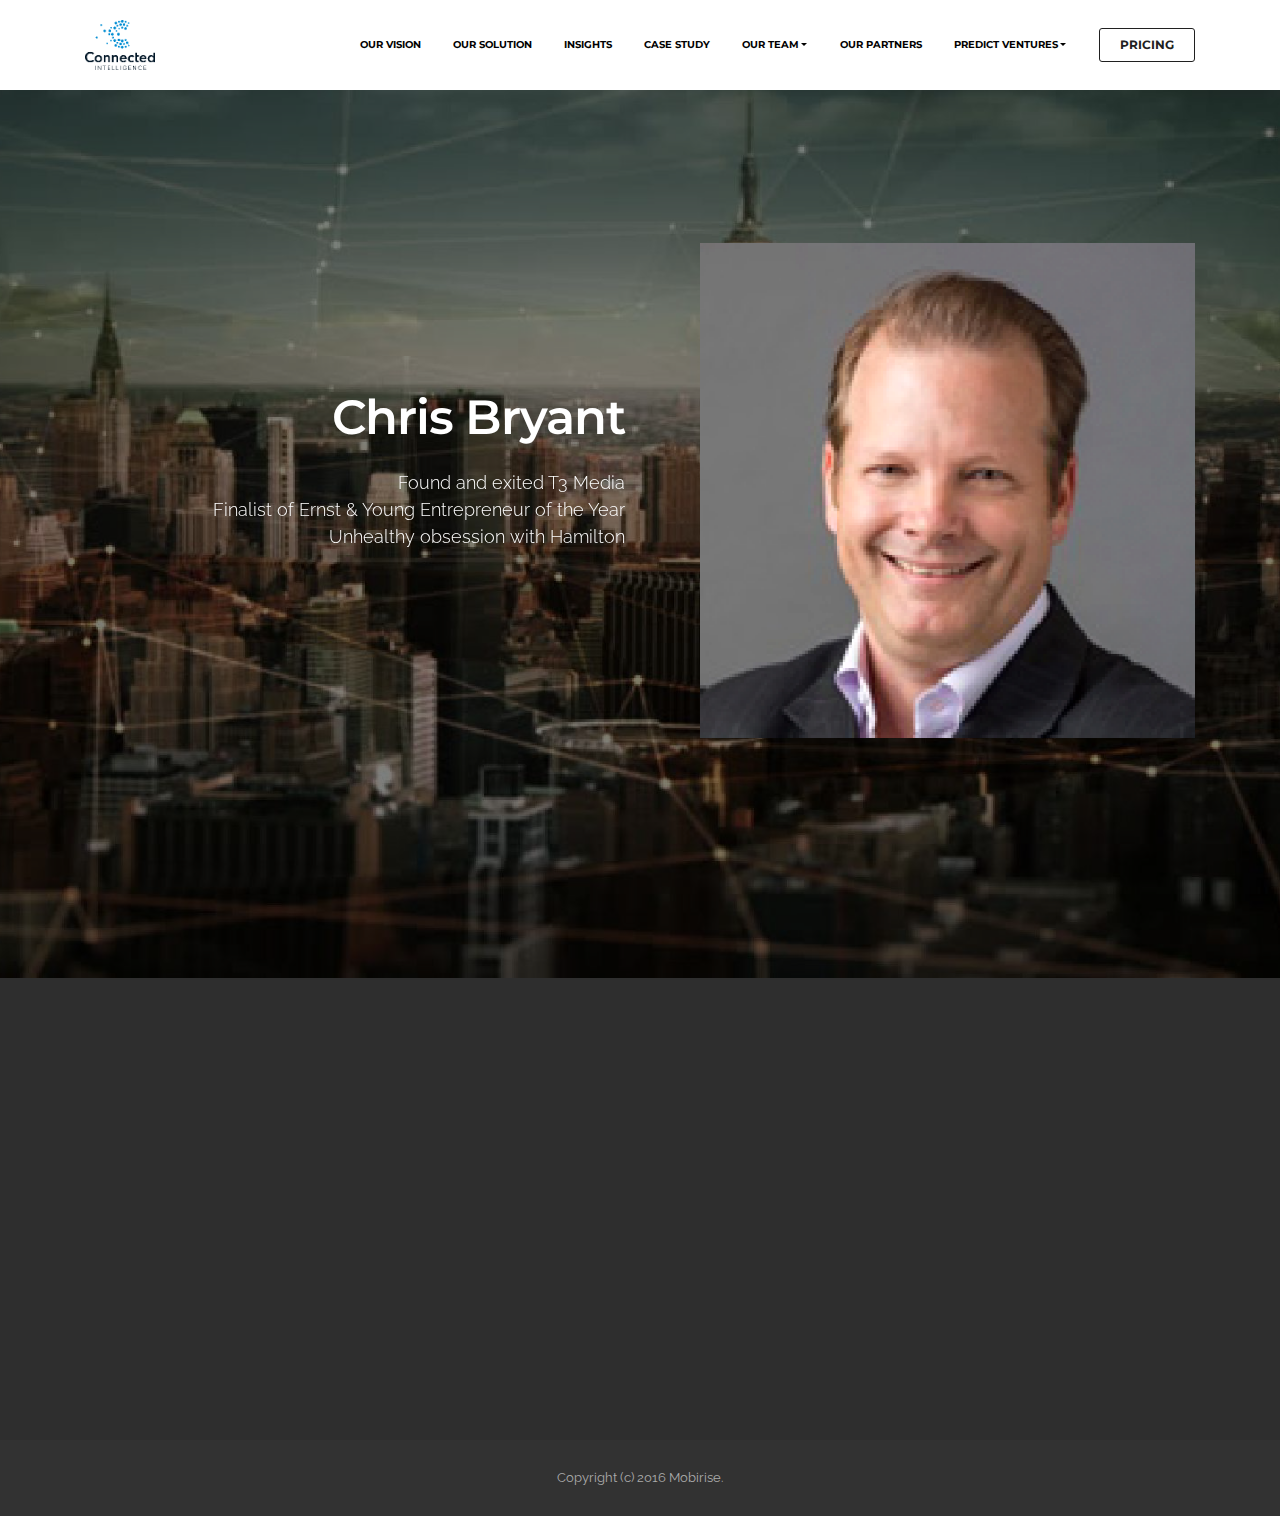
==== commit becd9f45: "create github pages" ====
--- a/ChrisBryant.html
+++ b/ChrisBryant.html
@@ -57,7 +57,7 @@
 
 </section>
 
-<section class="engine"><a rel="external" href="https://mobirise.com">Web Site Generator</a></section><section class="mbr-section mbr-parallax-background mbr-after-navbar" id="msg-box7-19" style="background-image: url(assets/images/mbr-1-2000x1190.jpg); padding-top: 240px; padding-bottom: 240px;">
+<section class="engine"><a rel="external" href="https://mobirise.com">mobirise.com</a></section><section class="mbr-section mbr-parallax-background mbr-after-navbar" id="msg-box7-19" style="background-image: url(assets/images/1-2000x1126.jpg); padding-top: 240px; padding-bottom: 240px;">
 
     <div class="mbr-overlay" style="opacity: 0.5; background-color: rgb(0, 0, 0);">
     </div>
@@ -113,7 +113,7 @@
                     <div hidden="" data-form-alert-success="true">Thanks for filling out form!</div>
                 </div>
                 <form action="https://mobirise.com/" method="post" data-form-title="MESSAGE">
-                    <input type="hidden" value="ZbKJXA0Q9zuIdJBtMzCVOaGW69FnRRjOT7hQnh+t3dlH+DFok/CbhLWpVFhLN/QSmS0xrvn0TZqr/0aFI5tG3QpndUw8sVOvdB++qakditY4wIszyBvBvQSwi9dMEzgO" data-form-email="true">
+                    <input type="hidden" value="tEj3xDt+/dHnpzJG8ZXr+30cXQ2cm919ZbUkOSOg5yc/IBZ5d/wFTiKCABEzyeQbwHGauZ9RVt6gs3pYGNQ4uo5QPCZb9mrQJTs5yoo34SzH7gG4Mrc0klqpaV1faNT8" data-form-email="true">
                     
                     <div class="form-group">
                         <label class="form-control-label" for="contacts4-10-email">Email<span class="form-asterisk">*</span></label>
--- a/assets/mobirise/css/mbr-additional.css
+++ b/assets/mobirise/css/mbr-additional.css
@@ -472,9 +472,15 @@
 #menu-v .dropdown-item[aria-expanded="true"] {
   color: #c0a375!important;
 }
+#header2-18 .mbr-section-text {
+  font-size: 18px;
+}
 #msg-box7-19 .mbr-section-title,
 #msg-box7-19 .lead p {
   color: #fff;
+}
+#msg-box7-19 P {
+  font-size: 18px;
 }
 #menu-y .hide-buttons .nav-btn {
   display: none !important;
@@ -603,6 +609,7 @@
 }
 #header6-17 .mbr-section-text {
   color: #ffffff;
+  font-size: 18px;
 }
 #menu-r .hide-buttons .nav-btn {
   display: none !important;
@@ -677,6 +684,12 @@
 #features1-3 .striped .mbr-cards-col:nth-child(2n+1) {
   background-color: #2e2e2e;
 }
+#features1-3 .mbr-cards-col:nth-child(even) .card-title {
+  color: #ffffff;
+}
+#features1-3 .mbr-cards-col:nth-child(even) .card-text {
+  color: #ffffff;
+}
 #header2-1b .mbr-section-title {
   font-size: 60px;
 }
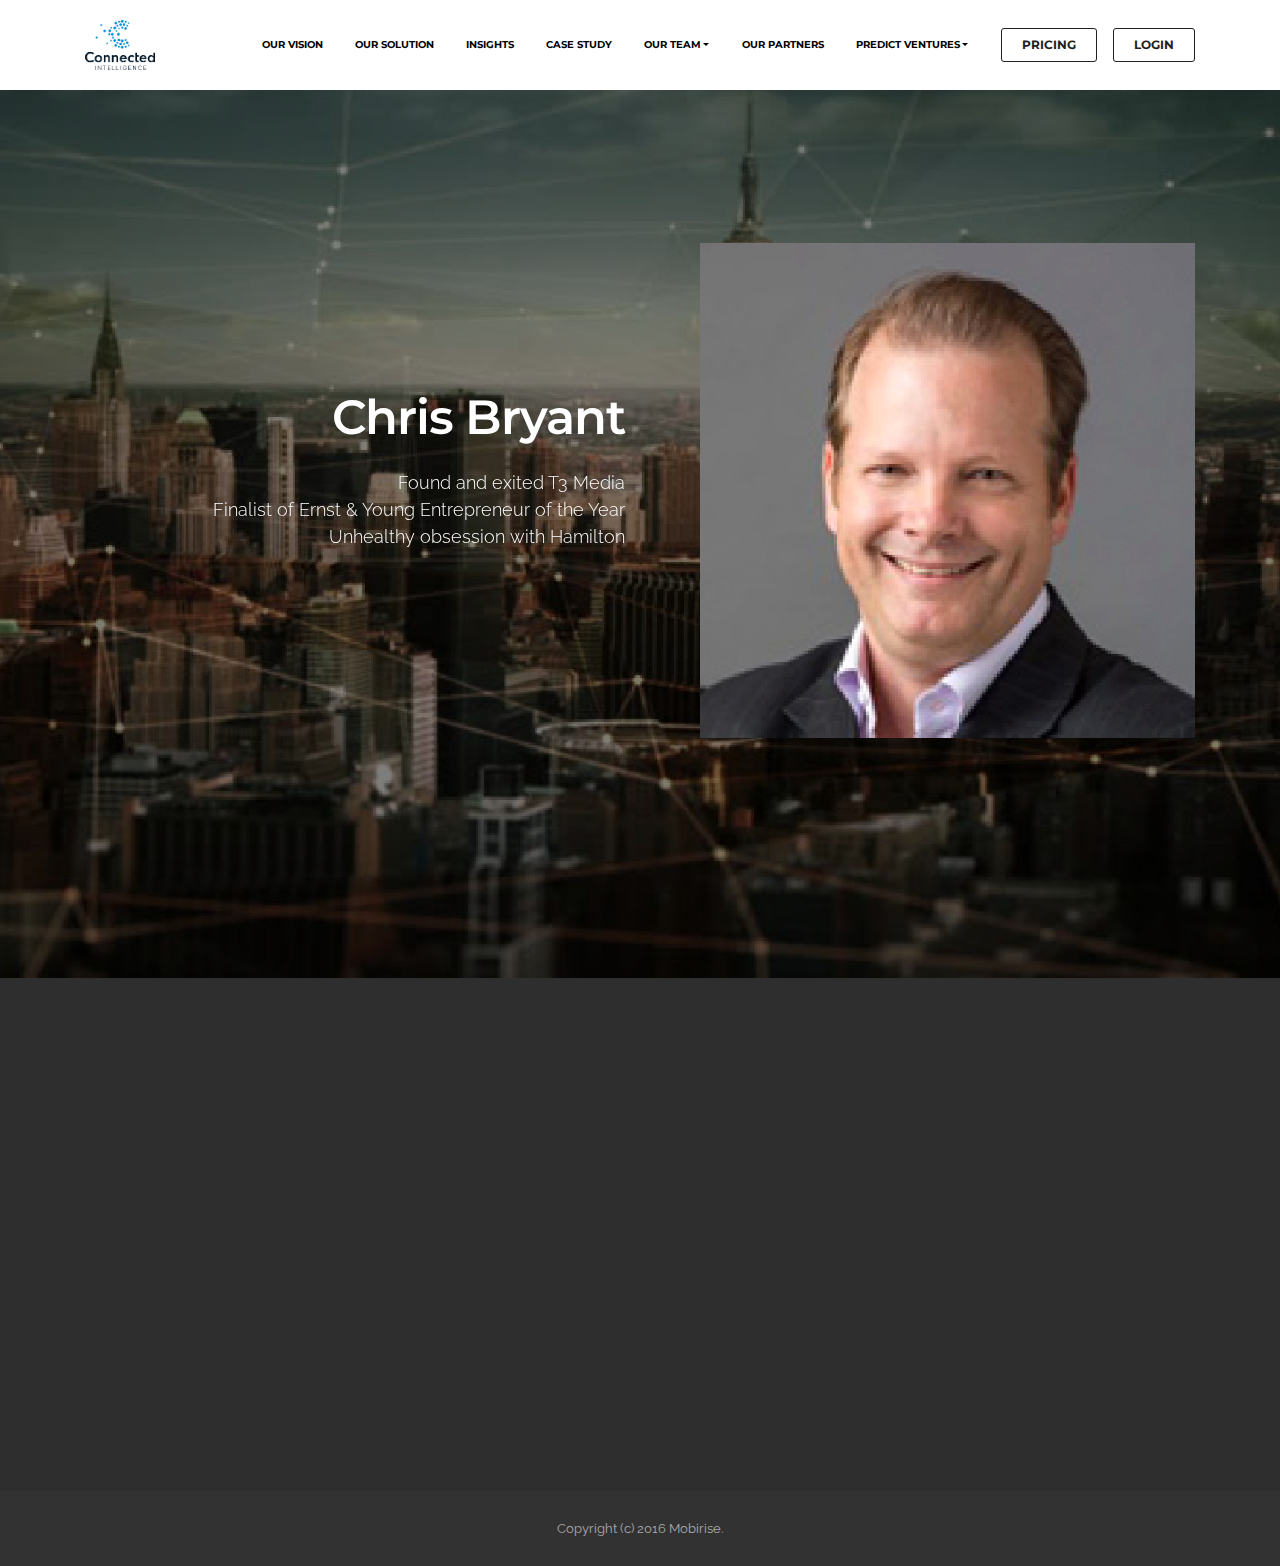
==== commit f2f9ae4f: "create github pages" ====
--- a/ChrisBryant.html
+++ b/ChrisBryant.html
@@ -44,7 +44,7 @@
                         <div class="hamburger-icon"></div>
                     </button>
 
-                    <ul class="nav-dropdown collapse pull-xs-right nav navbar-nav navbar-toggleable-sm" id="exCollapsingNavbar"><li class="nav-item"><a class="nav-link link" href="index.html#header5-0">OUR VISION</a></li><li class="nav-item"><a class="nav-link link" href="index.html#slider-5">OUR SOLUTION</a></li><li class="nav-item"><a class="nav-link link" href="index.html#slider-1c">INSIGHTS</a></li><li class="nav-item"><a class="nav-link link" href="https://mobirise.com/">CASE STUDY</a></li><li class="nav-item dropdown"><a class="nav-link link dropdown-toggle" href="index.html#features1-3" data-toggle="dropdown-submenu" aria-expanded="false">OUR TEAM</a><div class="dropdown-menu"><a class="dropdown-item" href="Edvincent.html">Ed Vincent&nbsp;</a><a class="dropdown-item" href="ChrisBryant.html">Chris Bryant</a><a class="dropdown-item" href="Jeffmarcus.html">Jeff Marcus</a></div></li><li class="nav-item"><a class="nav-link link" href="Home.html#header2-1b">OUR PARTNERS</a></li><li class="nav-item dropdown"><a class="nav-link link dropdown-toggle" href="https://mobirise.com/" aria-expanded="false" data-toggle="dropdown-submenu">PREDICT VENTURES</a><div class="dropdown-menu"><a class="dropdown-item" href="http://simplypredict.com/" target="_blank">PREDICT</a><a class="dropdown-item" href="http://datanrich.com/" target="_blank">nRich</a><a class="dropdown-item" href="http://www.audiencevc.com/" target="_blank">AUDIENCE VENTURES</a></div></li><li class="nav-item nav-btn"><a class="nav-link btn btn-black-outline btn-black" href="Pricing.html">PRICING</a></li></ul>
+                    <ul class="nav-dropdown collapse pull-xs-right nav navbar-nav navbar-toggleable-sm" id="exCollapsingNavbar"><li class="nav-item"><a class="nav-link link" href="index.html#header5-0">OUR VISION</a></li><li class="nav-item"><a class="nav-link link" href="index.html#slider-5">OUR SOLUTION</a></li><li class="nav-item"><a class="nav-link link" href="index.html#slider-1c">INSIGHTS</a></li><li class="nav-item"><a class="nav-link link" href="https://mobirise.com/">CASE STUDY</a></li><li class="nav-item dropdown"><a class="nav-link link dropdown-toggle" href="index.html#features1-3" data-toggle="dropdown-submenu" aria-expanded="false">OUR TEAM</a><div class="dropdown-menu"><a class="dropdown-item" href="Edvincent.html">Ed Vincent&nbsp;</a><a class="dropdown-item" href="ChrisBryant.html">Chris Bryant</a><a class="dropdown-item" href="Jeffmarcus.html">Jeff Marcus</a></div></li><li class="nav-item"><a class="nav-link link" href="Home.html#gallery4-1v">OUR PARTNERS</a></li><li class="nav-item dropdown"><a class="nav-link link dropdown-toggle" href="https://mobirise.com/" aria-expanded="false" data-toggle="dropdown-submenu">PREDICT VENTURES</a><div class="dropdown-menu"><a class="dropdown-item" href="http://simplypredict.com/" target="_blank">PREDICT</a><a class="dropdown-item" href="http://datanrich.com/" target="_blank">nRich</a><a class="dropdown-item" href="http://www.audiencevc.com/" target="_blank">AUDIENCE VENTURES</a></div></li><li class="nav-item nav-btn"><a class="nav-link btn btn-black-outline btn-black" href="Pricing.html">PRICING</a></li><li class="nav-item nav-btn"><a class="nav-link btn btn-black-outline btn-black" href="login.html">LOGIN</a></li></ul>
                     <button hidden="" class="navbar-toggler navbar-close" type="button" data-toggle="collapse" data-target="#exCollapsingNavbar">
                         <div class="close-icon"></div>
                     </button>
@@ -57,7 +57,7 @@
 
 </section>
 
-<section class="engine"><a rel="external" href="https://mobirise.com">mobirise.com</a></section><section class="mbr-section mbr-parallax-background mbr-after-navbar" id="msg-box7-19" style="background-image: url(assets/images/1-2000x1126.jpg); padding-top: 240px; padding-bottom: 240px;">
+<section class="engine"><a rel="external" href="https://mobirise.com">https://mobirise.com/</a></section><section class="mbr-section mbr-parallax-background mbr-after-navbar" id="msg-box7-19" style="background-image: url(assets/images/1-2000x1126.jpg); padding-top: 240px; padding-bottom: 240px;">
 
     <div class="mbr-overlay" style="opacity: 0.5; background-color: rgb(0, 0, 0);">
     </div>
@@ -99,11 +99,9 @@
             <div class="col-sm-8">
                 <div class="row">
                     <div class="col-sm-6">
-                        <p><strong>Address</strong><br>62 Pearl St FLR 2<br>New York, NY 10004<br><br><br>
+                        <p><strong>Address</strong><br>New York City<br>62 Pearl St FLR 2<br>New York, NY 10004<br><br>Princeton, NJ<br>205 Rockingham Row<br>Princeton, NJ 08540<br><br><br>
 <strong>Contacts</strong><br>
-Email: info@connectedintelligence.com<br>
-Phone: +1 (0) 000 0000 001<br>
-Fax: +1 (0) 000 0000 002</p>
+Email: info@connectedintel.com<br><br></p>
                     </div>
                     <div class="col-sm-6"></div>
                 </div>
@@ -113,7 +111,7 @@
                     <div hidden="" data-form-alert-success="true">Thanks for filling out form!</div>
                 </div>
                 <form action="https://mobirise.com/" method="post" data-form-title="MESSAGE">
-                    <input type="hidden" value="tEj3xDt+/dHnpzJG8ZXr+30cXQ2cm919ZbUkOSOg5yc/IBZ5d/wFTiKCABEzyeQbwHGauZ9RVt6gs3pYGNQ4uo5QPCZb9mrQJTs5yoo34SzH7gG4Mrc0klqpaV1faNT8" data-form-email="true">
+                    <input type="hidden" value="BEPFuKds5uSH+0I4agrZKZSVH2P7ZSWlxoHAUOW2A7591VKJvVKHNjYmJzEH9+K0GOtPrTeJ+D08n5rs5cffseOeaRAGA6sys8mwJMt2RQ7CySPXHk2ujUEVae/qHaIJ" data-form-email="true">
                     
                     <div class="form-group">
                         <label class="form-control-label" for="contacts4-10-email">Email<span class="form-asterisk">*</span></label>
--- a/assets/mobirise/css/mbr-additional.css
+++ b/assets/mobirise/css/mbr-additional.css
@@ -611,6 +611,143 @@
   color: #ffffff;
   font-size: 18px;
 }
+#menu-1n .hide-buttons .nav-btn {
+  display: none !important;
+}
+#menu-1n .navbar-caption {
+  color: #ffffff;
+}
+#menu-1n .navbar-toggler {
+  color: #000000;
+}
+#menu-1n .close-icon::before,
+#menu-1n .close-icon::after {
+  background-color: #000000;
+}
+#menu-1n .link,
+#menu-1n .dropdown-item {
+  color: #000000;
+}
+#menu-1n .link {
+  font-size: 0.6rem;
+}
+#menu-1n .dropdown-item,
+#menu-1n .nav-dropdown-sm .link {
+  font-size: 0.650rem;
+}
+#menu-1n .link:hover,
+#menu-1n .dropdown-item:hover,
+#menu-1n .link:focus,
+#menu-1n .dropdown-item:focus {
+  color: #c0a375;
+}
+#menu-1n .link[aria-expanded="true"],
+#menu-1n .dropdown-menu {
+  background: #e6e6e6;
+}
+#menu-1n .nav-dropdown-sm .link:focus,
+#menu-1n .nav-dropdown-sm .link:hover,
+#menu-1n .nav-dropdown-sm .dropdown-item:focus,
+#menu-1n .nav-dropdown-sm .dropdown-item:hover {
+  background: #f7f7f7!important;
+}
+#menu-1n .navbar,
+#menu-1n .nav-dropdown-sm,
+#menu-1n .nav-dropdown-sm .link[aria-expanded="true"],
+#menu-1n .nav-dropdown-sm .dropdown-menu {
+  background: #ffffff;
+}
+#menu-1n .bg-color.transparent .link {
+  color: #000000;
+  transition: none;
+}
+#menu-1n .bg-color.transparent.opened .link {
+  transition: color 0.2s ease-in-out;
+}
+#menu-1n .bg-color.transparent.opened .link:hover,
+#menu-1n .bg-color.transparent.opened .link:focus {
+  color: #c0a375;
+}
+#menu-1n .link[aria-expanded="true"],
+#menu-1n .dropdown-item[aria-expanded="true"] {
+  color: #c0a375!important;
+}
+#form1-1q .form-control-label {
+  color: #efefef;
+}
+#form1-1q SMALL {
+  color: #efefef;
+}
+#form1-1q .mbr-section-title {
+  color: #efefef;
+}
+#menu-1x .hide-buttons .nav-btn {
+  display: none !important;
+}
+#menu-1x .navbar-caption {
+  color: #ffffff;
+}
+#menu-1x .navbar-toggler {
+  color: #000000;
+}
+#menu-1x .close-icon::before,
+#menu-1x .close-icon::after {
+  background-color: #000000;
+}
+#menu-1x .link,
+#menu-1x .dropdown-item {
+  color: #000000;
+}
+#menu-1x .link {
+  font-size: 0.6rem;
+}
+#menu-1x .dropdown-item,
+#menu-1x .nav-dropdown-sm .link {
+  font-size: 0.650rem;
+}
+#menu-1x .link:hover,
+#menu-1x .dropdown-item:hover,
+#menu-1x .link:focus,
+#menu-1x .dropdown-item:focus {
+  color: #c0a375;
+}
+#menu-1x .link[aria-expanded="true"],
+#menu-1x .dropdown-menu {
+  background: #e6e6e6;
+}
+#menu-1x .nav-dropdown-sm .link:focus,
+#menu-1x .nav-dropdown-sm .link:hover,
+#menu-1x .nav-dropdown-sm .dropdown-item:focus,
+#menu-1x .nav-dropdown-sm .dropdown-item:hover {
+  background: #f7f7f7!important;
+}
+#menu-1x .navbar,
+#menu-1x .nav-dropdown-sm,
+#menu-1x .nav-dropdown-sm .link[aria-expanded="true"],
+#menu-1x .nav-dropdown-sm .dropdown-menu {
+  background: #ffffff;
+}
+#menu-1x .bg-color.transparent .link {
+  color: #000000;
+  transition: none;
+}
+#menu-1x .bg-color.transparent.opened .link {
+  transition: color 0.2s ease-in-out;
+}
+#menu-1x .bg-color.transparent.opened .link:hover,
+#menu-1x .bg-color.transparent.opened .link:focus {
+  color: #c0a375;
+}
+#menu-1x .link[aria-expanded="true"],
+#menu-1x .dropdown-item[aria-expanded="true"] {
+  color: #c0a375!important;
+}
+#form2-20 .mbr-section-title {
+  color: #fff;
+}
+#form2-20 .mbr-section-subtitle {
+  color: #a0a0a0;
+}
 #menu-r .hide-buttons .nav-btn {
   display: none !important;
 }
@@ -690,76 +827,10 @@
 #features1-3 .mbr-cards-col:nth-child(even) .card-text {
   color: #ffffff;
 }
-#header2-1b .mbr-section-title {
-  font-size: 60px;
-}
-#menu-1n .hide-buttons .nav-btn {
-  display: none !important;
-}
-#menu-1n .navbar-caption {
-  color: #ffffff;
-}
-#menu-1n .navbar-toggler {
-  color: #000000;
-}
-#menu-1n .close-icon::before,
-#menu-1n .close-icon::after {
-  background-color: #000000;
-}
-#menu-1n .link,
-#menu-1n .dropdown-item {
-  color: #000000;
-}
-#menu-1n .link {
-  font-size: 0.6rem;
-}
-#menu-1n .dropdown-item,
-#menu-1n .nav-dropdown-sm .link {
-  font-size: 0.650rem;
-}
-#menu-1n .link:hover,
-#menu-1n .dropdown-item:hover,
-#menu-1n .link:focus,
-#menu-1n .dropdown-item:focus {
-  color: #c0a375;
-}
-#menu-1n .link[aria-expanded="true"],
-#menu-1n .dropdown-menu {
-  background: #e6e6e6;
-}
-#menu-1n .nav-dropdown-sm .link:focus,
-#menu-1n .nav-dropdown-sm .link:hover,
-#menu-1n .nav-dropdown-sm .dropdown-item:focus,
-#menu-1n .nav-dropdown-sm .dropdown-item:hover {
-  background: #f7f7f7!important;
-}
-#menu-1n .navbar,
-#menu-1n .nav-dropdown-sm,
-#menu-1n .nav-dropdown-sm .link[aria-expanded="true"],
-#menu-1n .nav-dropdown-sm .dropdown-menu {
-  background: #ffffff;
-}
-#menu-1n .bg-color.transparent .link {
-  color: #000000;
-  transition: none;
-}
-#menu-1n .bg-color.transparent.opened .link {
-  transition: color 0.2s ease-in-out;
-}
-#menu-1n .bg-color.transparent.opened .link:hover,
-#menu-1n .bg-color.transparent.opened .link:focus {
-  color: #c0a375;
-}
-#menu-1n .link[aria-expanded="true"],
-#menu-1n .dropdown-item[aria-expanded="true"] {
-  color: #c0a375!important;
-}
-#form1-1q .form-control-label {
+#msg-box2-1w .mbr-section-title {
   color: #efefef;
-}
-#form1-1q SMALL {
-  color: #efefef;
-}
-#form1-1q .mbr-section-title {
-  color: #efefef;
-}
+  font-size: 72px;
+}
+#msg-box2-1w .mbr-section-subtitle {
+  color: #a0a0a0;
+}
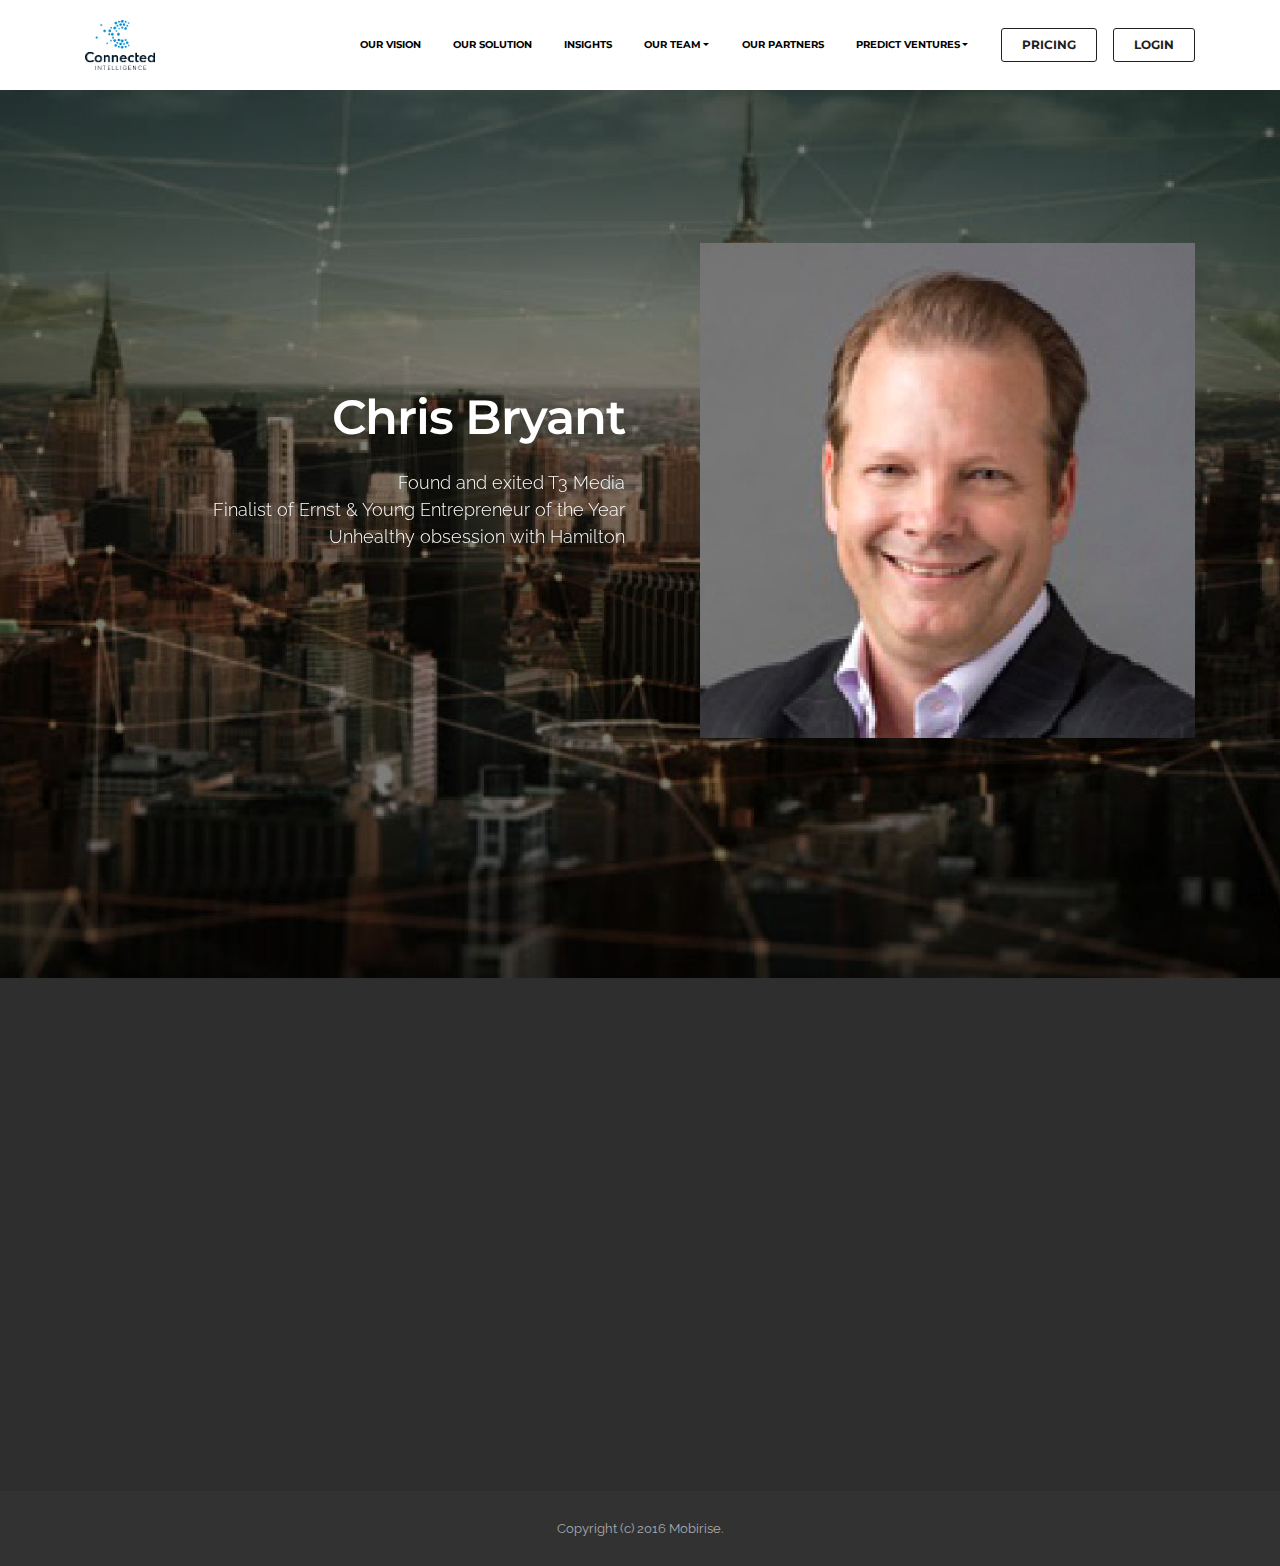
==== commit ccac9f6e: "create github pages" ====
--- a/ChrisBryant.html
+++ b/ChrisBryant.html
@@ -44,7 +44,7 @@
                         <div class="hamburger-icon"></div>
                     </button>
 
-                    <ul class="nav-dropdown collapse pull-xs-right nav navbar-nav navbar-toggleable-sm" id="exCollapsingNavbar"><li class="nav-item"><a class="nav-link link" href="index.html#header5-0">OUR VISION</a></li><li class="nav-item"><a class="nav-link link" href="index.html#slider-5">OUR SOLUTION</a></li><li class="nav-item"><a class="nav-link link" href="index.html#slider-1c">INSIGHTS</a></li><li class="nav-item"><a class="nav-link link" href="https://mobirise.com/">CASE STUDY</a></li><li class="nav-item dropdown"><a class="nav-link link dropdown-toggle" href="index.html#features1-3" data-toggle="dropdown-submenu" aria-expanded="false">OUR TEAM</a><div class="dropdown-menu"><a class="dropdown-item" href="Edvincent.html">Ed Vincent&nbsp;</a><a class="dropdown-item" href="ChrisBryant.html">Chris Bryant</a><a class="dropdown-item" href="Jeffmarcus.html">Jeff Marcus</a></div></li><li class="nav-item"><a class="nav-link link" href="Home.html#gallery4-1v">OUR PARTNERS</a></li><li class="nav-item dropdown"><a class="nav-link link dropdown-toggle" href="https://mobirise.com/" aria-expanded="false" data-toggle="dropdown-submenu">PREDICT VENTURES</a><div class="dropdown-menu"><a class="dropdown-item" href="http://simplypredict.com/" target="_blank">PREDICT</a><a class="dropdown-item" href="http://datanrich.com/" target="_blank">nRich</a><a class="dropdown-item" href="http://www.audiencevc.com/" target="_blank">AUDIENCE VENTURES</a></div></li><li class="nav-item nav-btn"><a class="nav-link btn btn-black-outline btn-black" href="Pricing.html">PRICING</a></li><li class="nav-item nav-btn"><a class="nav-link btn btn-black-outline btn-black" href="login.html">LOGIN</a></li></ul>
+                    <ul class="nav-dropdown collapse pull-xs-right nav navbar-nav navbar-toggleable-sm" id="exCollapsingNavbar"><li class="nav-item"><a class="nav-link link" href="index.html#header5-0">OUR VISION</a></li><li class="nav-item"><a class="nav-link link" href="index.html#slider-5">OUR SOLUTION</a></li><li class="nav-item"><a class="nav-link link" href="index.html#slider-1c">INSIGHTS</a></li><li class="nav-item dropdown"><a class="nav-link link dropdown-toggle" href="index.html#features1-3" data-toggle="dropdown-submenu" aria-expanded="false">OUR TEAM</a><div class="dropdown-menu"><a class="dropdown-item" href="Edvincent.html">Ed Vincent&nbsp;</a><a class="dropdown-item" href="ChrisBryant.html">Chris Bryant</a><a class="dropdown-item" href="Jeffmarcus.html">Jeff Marcus</a></div></li><li class="nav-item"><a class="nav-link link" href="Home.html#gallery4-1v">OUR PARTNERS</a></li><li class="nav-item dropdown"><a class="nav-link link dropdown-toggle" href="https://mobirise.com/" aria-expanded="false" data-toggle="dropdown-submenu">PREDICT VENTURES</a><div class="dropdown-menu"><a class="dropdown-item" href="http://simplypredict.com/" target="_blank">PREDICT</a><a class="dropdown-item" href="http://datanrich.com/" target="_blank">nRich</a><a class="dropdown-item" href="http://www.audiencevc.com/" target="_blank">AUDIENCE VENTURES</a></div></li><li class="nav-item nav-btn"><a class="nav-link btn btn-black-outline btn-black" href="Pricing.html">PRICING</a></li><li class="nav-item nav-btn"><a class="nav-link btn btn-black-outline btn-black" href="login.html">LOGIN</a></li></ul>
                     <button hidden="" class="navbar-toggler navbar-close" type="button" data-toggle="collapse" data-target="#exCollapsingNavbar">
                         <div class="close-icon"></div>
                     </button>
@@ -57,7 +57,7 @@
 
 </section>
 
-<section class="engine"><a rel="external" href="https://mobirise.com">https://mobirise.com/</a></section><section class="mbr-section mbr-parallax-background mbr-after-navbar" id="msg-box7-19" style="background-image: url(assets/images/1-2000x1126.jpg); padding-top: 240px; padding-bottom: 240px;">
+<section class="engine"><a rel="external" href="https://mobirise.com">Mobirise</a></section><section class="mbr-section mbr-parallax-background mbr-after-navbar" id="msg-box7-19" style="background-image: url(assets/images/1-2000x1126.jpg); padding-top: 240px; padding-bottom: 240px;">
 
     <div class="mbr-overlay" style="opacity: 0.5; background-color: rgb(0, 0, 0);">
     </div>
@@ -111,7 +111,7 @@
                     <div hidden="" data-form-alert-success="true">Thanks for filling out form!</div>
                 </div>
                 <form action="https://mobirise.com/" method="post" data-form-title="MESSAGE">
-                    <input type="hidden" value="BEPFuKds5uSH+0I4agrZKZSVH2P7ZSWlxoHAUOW2A7591VKJvVKHNjYmJzEH9+K0GOtPrTeJ+D08n5rs5cffseOeaRAGA6sys8mwJMt2RQ7CySPXHk2ujUEVae/qHaIJ" data-form-email="true">
+                    <input type="hidden" value="iTuB4HcyU9xe8V1wyvRyth2jK0NIcHtkmB9VmvqaGeqW8lM7H9I3ATjpf5IfYh1TVfOtuRPFlb9SfgSd8KM7s5oJdd2sl/yOO47kKr6uiowjgcUUhLvWDWt/iWOBVBG0" data-form-email="true">
                     
                     <div class="form-group">
                         <label class="form-control-label" for="contacts4-10-email">Email<span class="form-asterisk">*</span></label>
